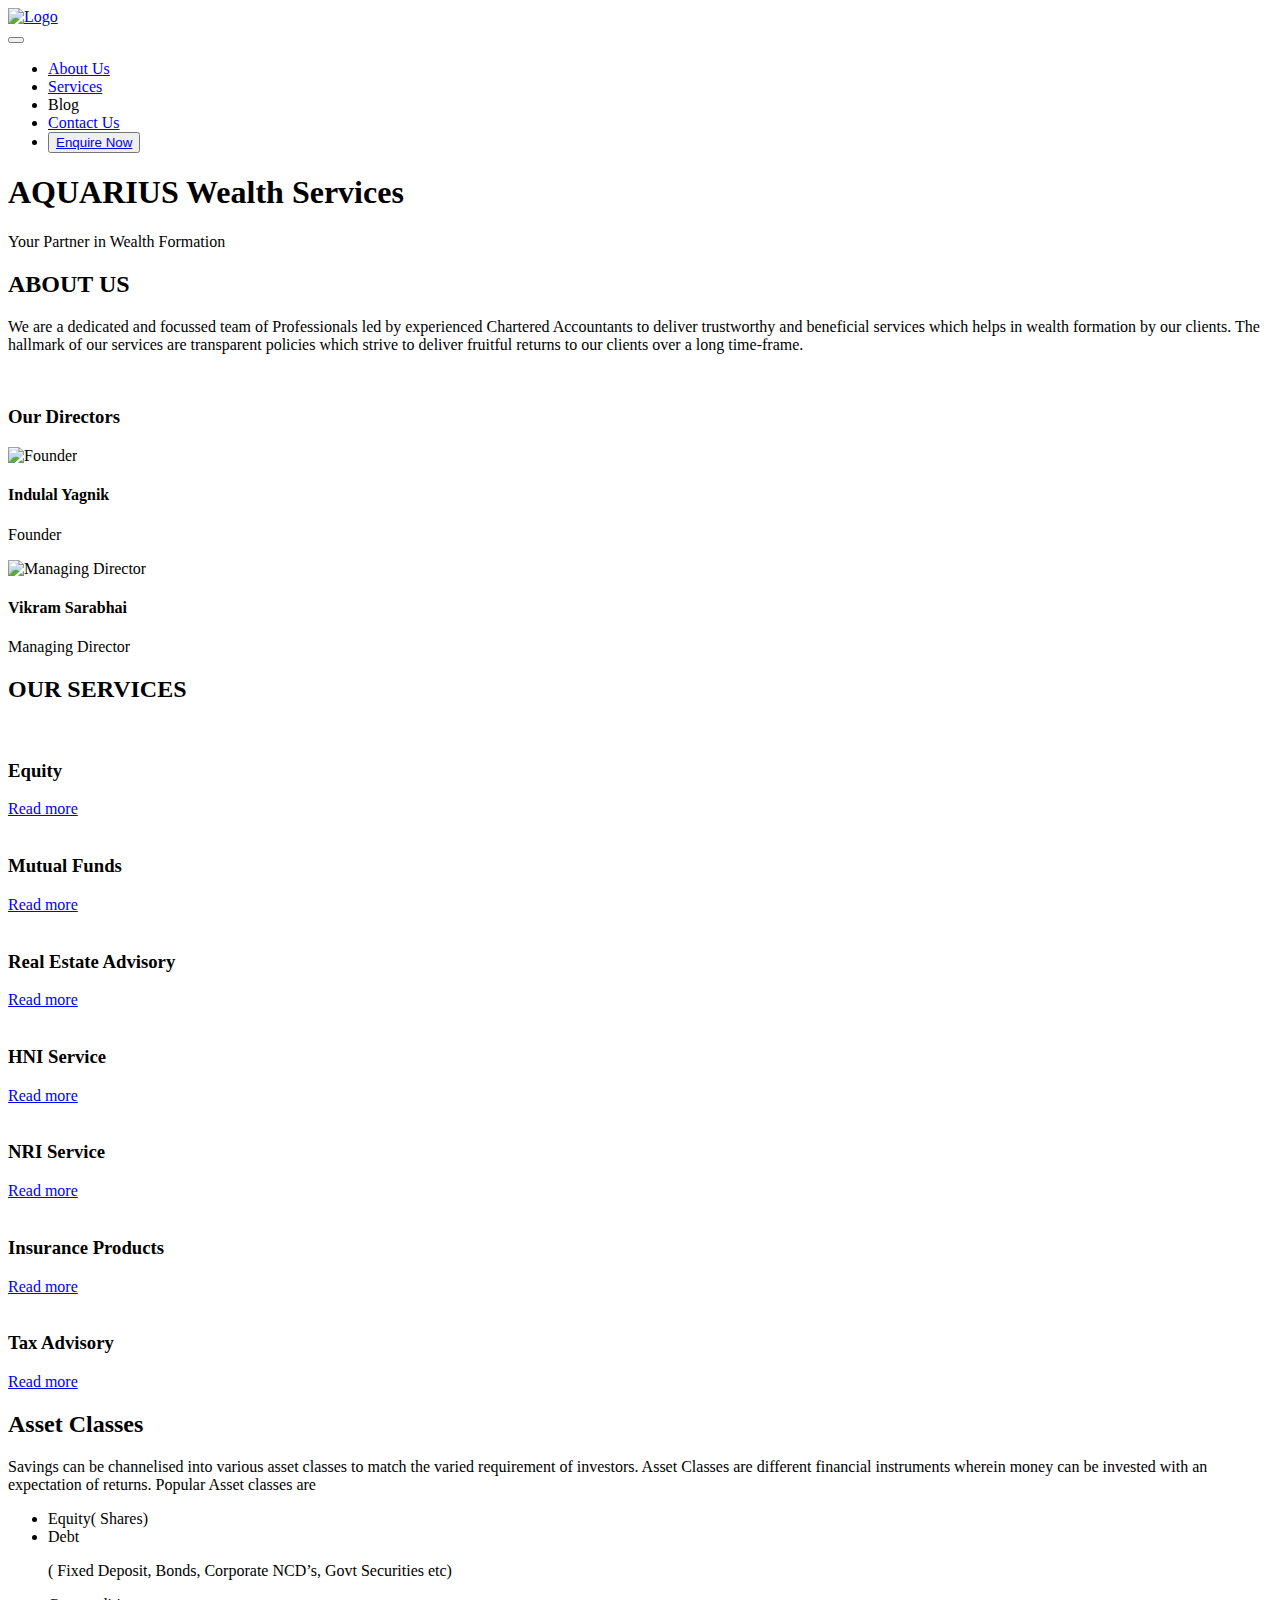
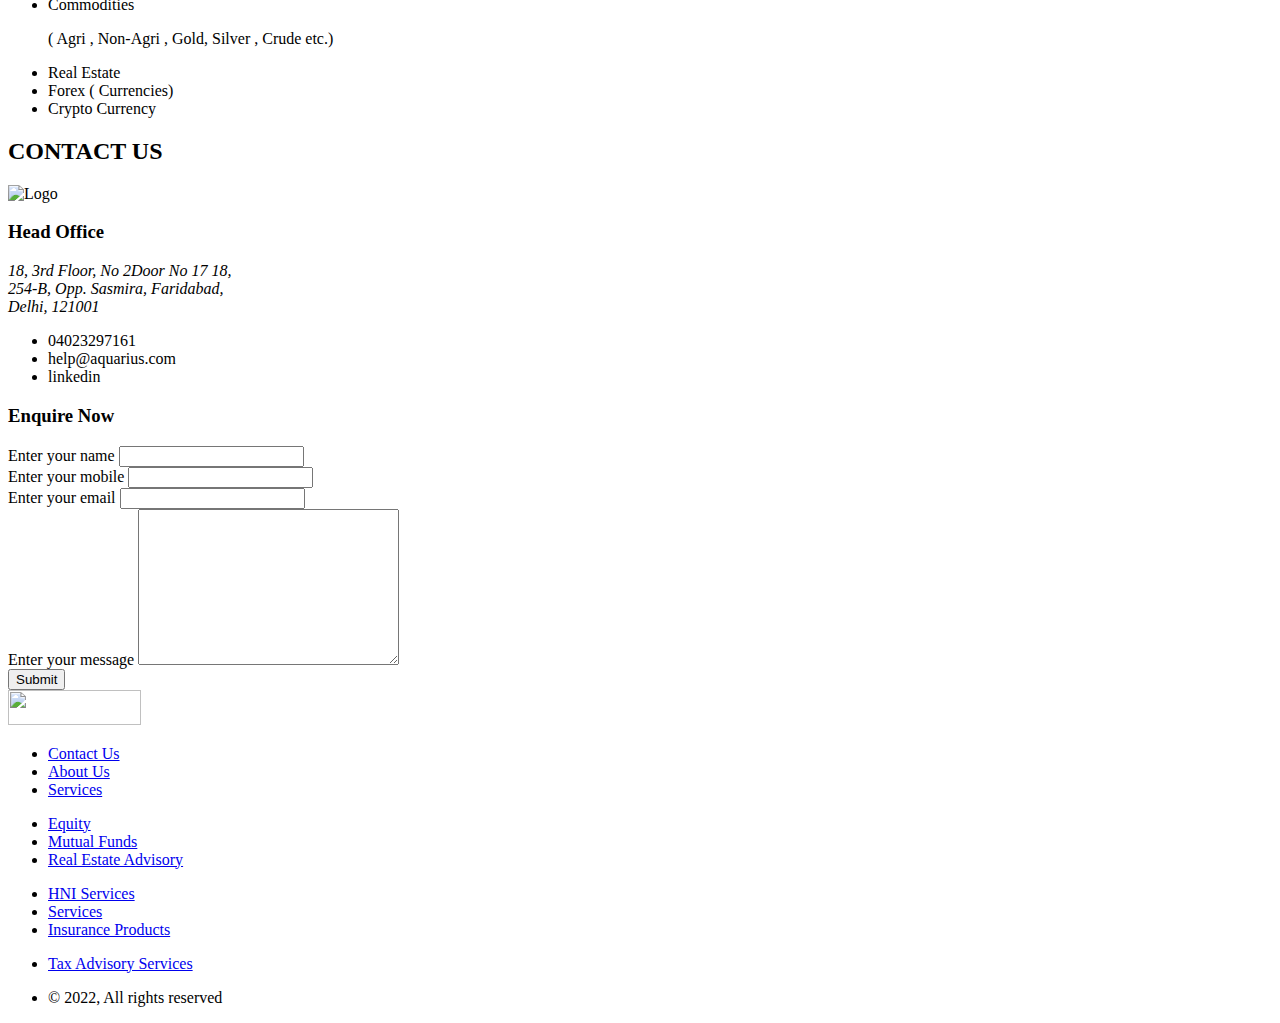
==== index.html @ f906294e "added form to capture customer info" ====
<!DOCTYPE html>
<html lang="en">

<head>
    <meta charset="UTF-8">
    <meta http-equiv="X-UA-Compatible" content="IE=edge">
    <meta name="viewport" content="width=device-width, initial-scale=1.0">
    <link rel="stylesheet" href="css/bootstrap.min.css">
    <link rel="stylesheet" href="css/reset.css">
    <link rel="stylesheet" href="css/styles.css">
    <link rel="stylesheet" href="css/media-query.css">
    <script src="JS/bootstrap.bundle.min.js"></script>
    <title>Aquarius</title>
</head>

<body>
    <div class="headerWrapper">
        <div class="container">
            <div class="row d-flex">
                <div class="col-4">
                    <div class="logoSpace"><a href="index.html"><img src="images/logo.png" alt="Logo"></a></div>
                </div>
                <div class="col-8">
                    <nav class="navbar navbar-expand-lg navbar-light ">
                        <button class="navbar-toggler" type="button" data-bs-toggle="collapse"
                            data-bs-target="#navbarNav" aria-controls="navbarNav" aria-expanded="false"
                            aria-label="Toggle navigation">
                            <span class="navbar-toggler-icon"></span>
                        </button>
                        <div class="collapse navbar-collapse" id="navbarNav">
                            <ul>
                                <li><a href="#aboutUs">About Us</a></li>
                                <li><a href="#services">Services</a></li>
                                <li>Blog</li>
                                <li><a href="#contactUS">Contact Us</a></li>
                                <li><button class="btnEnquiry"><a href="#contactUS">Enquire Now</a></button></li>
                            </ul>
                        </div>
                    </nav>

                </div>
            </div>

        </div>
    </div>
    <div class="bannerWrapper d-flex">
        <div class="col-md-5"></div>
        <div class="col-md-7">
            <h1>AQUARIUS
                <span>Wealth Services</span>
            </h1>
            <span>Your Partner in Wealth Formation</span>
        </div>
    </div>
    <div class="aboutWrapper" id="aboutUs">
        <div class="container">
            <div class="row">
                <div class="col-md-7">
                    <h2>ABOUT US</h2>
                    <P>We are a dedicated and focussed team of
                        Professionals led by experienced Chartered
                        Accountants to deliver trustworthy and beneficial
                        services which helps in wealth formation by our clients.
                        The hallmark of our services are transparent policies which
                        strive to deliver fruitful returns to our clients over a long
                        time-frame.
                    </P>
                </div>
                <div class="col-md-5">
                    <img src="images/img-aboutus.png" alt="">
                </div>
            </div>
            <div class="row">
                <h3>Our Directors</h3>
                <div class="col-md-3 col-6 directorsGroup">
                    <div class="imageSpace">
                        <img src="images/img-founder.png" alt="Founder">
                    </div>
                    <h4>Indulal Yagnik</h4>
                    <p>Founder</p>
                </div>
                <div class="col-md-3 col-6 directorsGroup">
                    <div class="imageSpace">
                        <img src="images/img-md.png" alt="Managing Director">
                    </div>
                    <h4>Vikram Sarabhai</h4>
                    <p>Managing Director</p>
                </div>

            </div>
        </div>
    </div>
    <div class="serviceWrapper" id="services">
        <div class="container">
            <h2>OUR SERVICES</h2>
            <div class="row">
                <div class="col-md-4">
                    <div class="serviceBox row">
                        <div class="col-5">
                            <img src="images/service_img1.png" alt="">
                        </div>
                        <div class="col-7">
                            <h3>Equity</h3>
                            <a href="equity.html" class="linkMore">Read more</a>
                        </div>
                    </div>
                </div>
                <div class="col-md-4">
                    <div class="serviceBox row">
                        <div class="col-5">
                            <img src="images/service_img2.png" alt="">
                        </div>
                        <div class="col-7">
                            <h3>Mutual Funds</h3>
                            <a href="mutual-funds.html" class="linkMore">Read more</a>
                        </div>
                    </div>
                </div>
                <div class="col-md-4">
                    <div class="serviceBox row">
                        <div class="col-4 col">
                            <img src="images/service_img3.png" alt="">
                        </div>
                        <div class="col-8 col">
                            <h3>Real Estate Advisory</h3>
                            <a href="real-estate-advisory.html" class="linkMore">Read more</a>
                        </div>
                    </div>
                </div>
            </div>
            <div class="row">
                <div class="col-md-4">
                    <div class="serviceBox row">
                        <div class="col-5">
                            <img src="images/service_img4.png" alt="">
                        </div>
                        <div class="col-7">
                            <h3>HNI Service</h3>
                            <a href="hni-services.html" class="linkMore">Read more</a>
                        </div>
                    </div>
                </div>
                <div class="col-md-4">
                    <div class="serviceBox row">
                        <div class="col-5">
                            <img src="images/service_img5.png" alt="">
                        </div>
                        <div class="col-7">
                            <h3>NRI Service</h3>
                            <a href="nri-services.html" class="linkMore">Read more</a>
                        </div>
                    </div>
                </div>
                <div class="col-md-4">
                    <div class="serviceBox row">
                        <div class="col-4 col">
                            <img src="images/service_img6.png" alt="">
                        </div>
                        <div class="col-8 col">
                            <h3>Insurance Products</h3>
                            <a href="insurance.html" class="linkMore">Read more</a>
                        </div>
                    </div>
                </div>
            </div>
            <div class="row">
                <div class="col-md-4">
                    <div class="serviceBox row">
                        <div class="col-5">
                            <img src="images/service_img7.png" alt="">
                        </div>
                        <div class="col-7">
                            <h3>Tax Advisory</h3>
                            <a href="tax-advisory.html" class="linkMore">Read more</a>
                        </div>
                    </div>
                </div>
                <div class="col-md-4">

                </div>
                <div class="col-md-4">

                </div>
            </div>
        </div>
    </div>
    <div class="assetWrapper">
        <div class="container">
            <div class="row">
                <div class="col-md-12">
                    <h2>Asset Classes</h2>
                    <p>
                        Savings can be channelised into various asset
                        classes to match the varied requirement of investors.
                        Asset Classes are different financial instruments wherein
                        money can be invested with an expectation of returns. Popular
                        Asset classes are

                    </p>
                    <nav>
                        <ul class="assetGroup d-flex">
                            <li>
                                Equity( Shares)
                            </li>
                            <li>
                                Debt
                                <p>
                                    ( Fixed Deposit, Bonds, Corporate NCD’s, Govt Securities etc)
                                </p>
                            </li>
                            <li>
                                Commodities
                                <p>
                                    ( Agri , Non-Agri , Gold, Silver , Crude etc.)
                                </p>
                            </li>
                            <li>
                                Real Estate
                            </li>
                            <li>
                                Forex ( Currencies)
                            </li>
                            <li>
                                Crypto Currency
                            </li>
                        </ul>
                    </nav>
                </div>
            </div>
        </div>

    </div>
    <div class="contactWrapper" id="contactUS">
        <div class="container">
            <h2>CONTACT US</h2>
            <div class="logoSpace">
                <img src="images/logo.png" alt="Logo" width="205" height="54">
            </div>
            <div class="row">
                <div class="col-md-4">
                    <h3>Head Office</h3>
                    <address>
                        18, 3rd Floor, No 2Door No 17 18, <br />
                        254-B, Opp. Sasmira, Faridabad, <br />
                        Delhi, 121001

                    </address>
                    <nav>
                        <ul class="contactSection">
                            <li class="mobile">04023297161</li>
                            <li class="email">help@aquarius.com</li>
                            <li class="linkedIn">linkedin</li>
                        </ul>
                    </nav>
                </div>
                <div class="col-md-8">
                    <h3>Enquire Now</h3>
                    <form action="mail.php" method="post">
                        <div class="row">
                            <div class="col-md-6">
                                <div>
                                    <label for="user-name">Enter your name</label>
                                    <input type="text" name="user-name" required/>
                                </div>
                                <div>
                                    <label for="mobile">Enter your mobile</label>
                                    <input type="number" name="mobile" required/>
                                </div>
                                <div>
                                   
                                    <label for="email">Enter your email</label>
                                    <input type="email" name="email" required/>
                                </div>

                            </div>
                            <div class="col-md-6">
                                <label for="message">Enter your message</label>
                                <textarea name="" id="" cols="30" rows="10" name="message" required></textarea>
                            </div>
                        </div>
                        <input type="submit" class="btnSubmit"></input>
                    </form>
                </div>
            </div>

        </div>
    </div>
    <footer>
        <div class="container">
            <div class="row">
                <div class="col-md-2">
                    <img src="images/logo2.png" alt="" width="133" height="35">
                </div>
                <div class="col-md-2 col-3">
                    <ul class="subPages">
                        <li><a href="#contactUs">Contact Us</a></li>
                        <li><a href="#aboutUs">About Us</a></li>
                        <li><a href="#services">Services</a></li>
                    </ul>
                </div>
                <div class="col-md-2 col-3">
                    <ul class="subSections">
                        <li><a href="equity.html">Equity</a></li>
                        <li><a href="mutual-funds.html">Mutual Funds</a></li>
                        <li><a href="real-estate-advisory.html">Real Estate Advisory</a></li>
                    </ul>
                </div>
                <div class="col-md-2 col-3">
                    <ul class="subSections">
                        <li><a href="hni-services.html">HNI Services</li>
                        </li>
                        <li><a href="#services"> Services</a></li>
                        <li><a href="insurance.html">Insurance Products</a></li>
                    </ul>
                </div>
                <div class="col-md-2 col-3">
                    <ul class="subSections">
                        <li><a href="tax-advisory.html">Tax Advisory Services</a></li>
                    </ul>
                </div>
                <div class="col-md-2">
                    <ul class="copyRight">
                        <li>© 2022, All rights reserved</li>
                    </ul>
                </div>
            </div>
        </div>
    </footer>
</body>

</html>
---- css/media-query.css ----
/* Mobile Devices */
@media only screen and (min-width: 320px) and (max-width: 900px) { 
.container{
    padding: 0px 20px;
}

.headerWrapper .navbar{
    justify-content: flex-end;
    text-align: right;
    position: absolute;
    top: 14px;
    right: 20px
}
.headerWrapper .navbar-collapse{
    background: white;
    z-index: 1;
    width: 150px;
    top: 9px;
    right: -20px;
    position: relative;
}
.headerWrapper .navbar li{
    float: right;
    width: 200px;
    padding: 15px 0;
    margin-right: 20px;
}
.headerWrapper .navbar li:last-child{
    margin-right: 20px !important;
}
.headerWrapper .logoSpace img{
    width: 160px;
}
footer .row > div:nth-child(1), footer .row > div:nth-child(6){
    text-align: center;
}
footer .row > div:nth-child(2), footer .row > div:nth-child(3), footer .row > div:nth-child(4), footer .row > div:nth-child(5){
    padding: 0px;
    margin: 15px 0;
}
.bannerWrapper > div:nth-child(2) h1{
    font-size: 43px;
    margin-top: 30px;
}
.bannerWrapper > div:nth-child(2) h1 span{
    font-size: 22px;
    margin-top: 7px;
}
.bannerWrapper > div:nth-child(2) span{
    font-size: 12px;
    margin-top: 0px;
    text-indent: 0px;
}
.bannerWrapper{
    height: 215px;
}
.aboutWrapper h2, .serviceWrapper h2, .contactWrapper h2, .assetWrapper h2{
    font-size: 24px;
}
.aboutWrapper p, .nriWrapper p, .hniWrapper p, .reaWrapper p, .insuranceWrapper p, .debitWrapper p, .equityWrapper p, .assetWrapper p{
    font-size: 14px !important;
}
.aboutWrapper img{
    width: 100%;
}
.aboutWrapper .directorsGroup{
    margin-bottom: 20px;
}
.aboutWrapper h3{
    font-size: 20px;
}
.aboutWrapper .directorsGroup{
    width: 50%;
}
.aboutWrapper .directorsGroup h4{
    font-size: 16px;
}
.serviceWrapper .serviceBox{
    height: auto;
    text-align: center;
    width: 100%;
    margin: 0px auto 20px;
}
.serviceWrapper .serviceBox h3{
    font-size: 16px;
}
.serviceWrapper .serviceBox .linkMore{
    font-size: 12px;
    padding: 8px 10px;
}
.assetWrapper nav .assetGroup li{
    font-size: 16px;
    flex-basis: 100%;
    padding-left: 20px;
}
.assetWrapper{
    height: auto;
}
.contactWrapper .row div:nth-child(2){
    margin-top: 20px;
}
.bannerWrapperMF, .bannerWrapperRea, .bannerWrapperHNI, .bannerWrapperNRI, .bannerWrapperInsurance, .bannerWrapperEquity, .bannerWrapperDebit, .bannerWrapperTax{
    height: 200px;
    background-size: cover;
}
.subHeader{
    font-size: 26px;
    height: 70px;
}

}
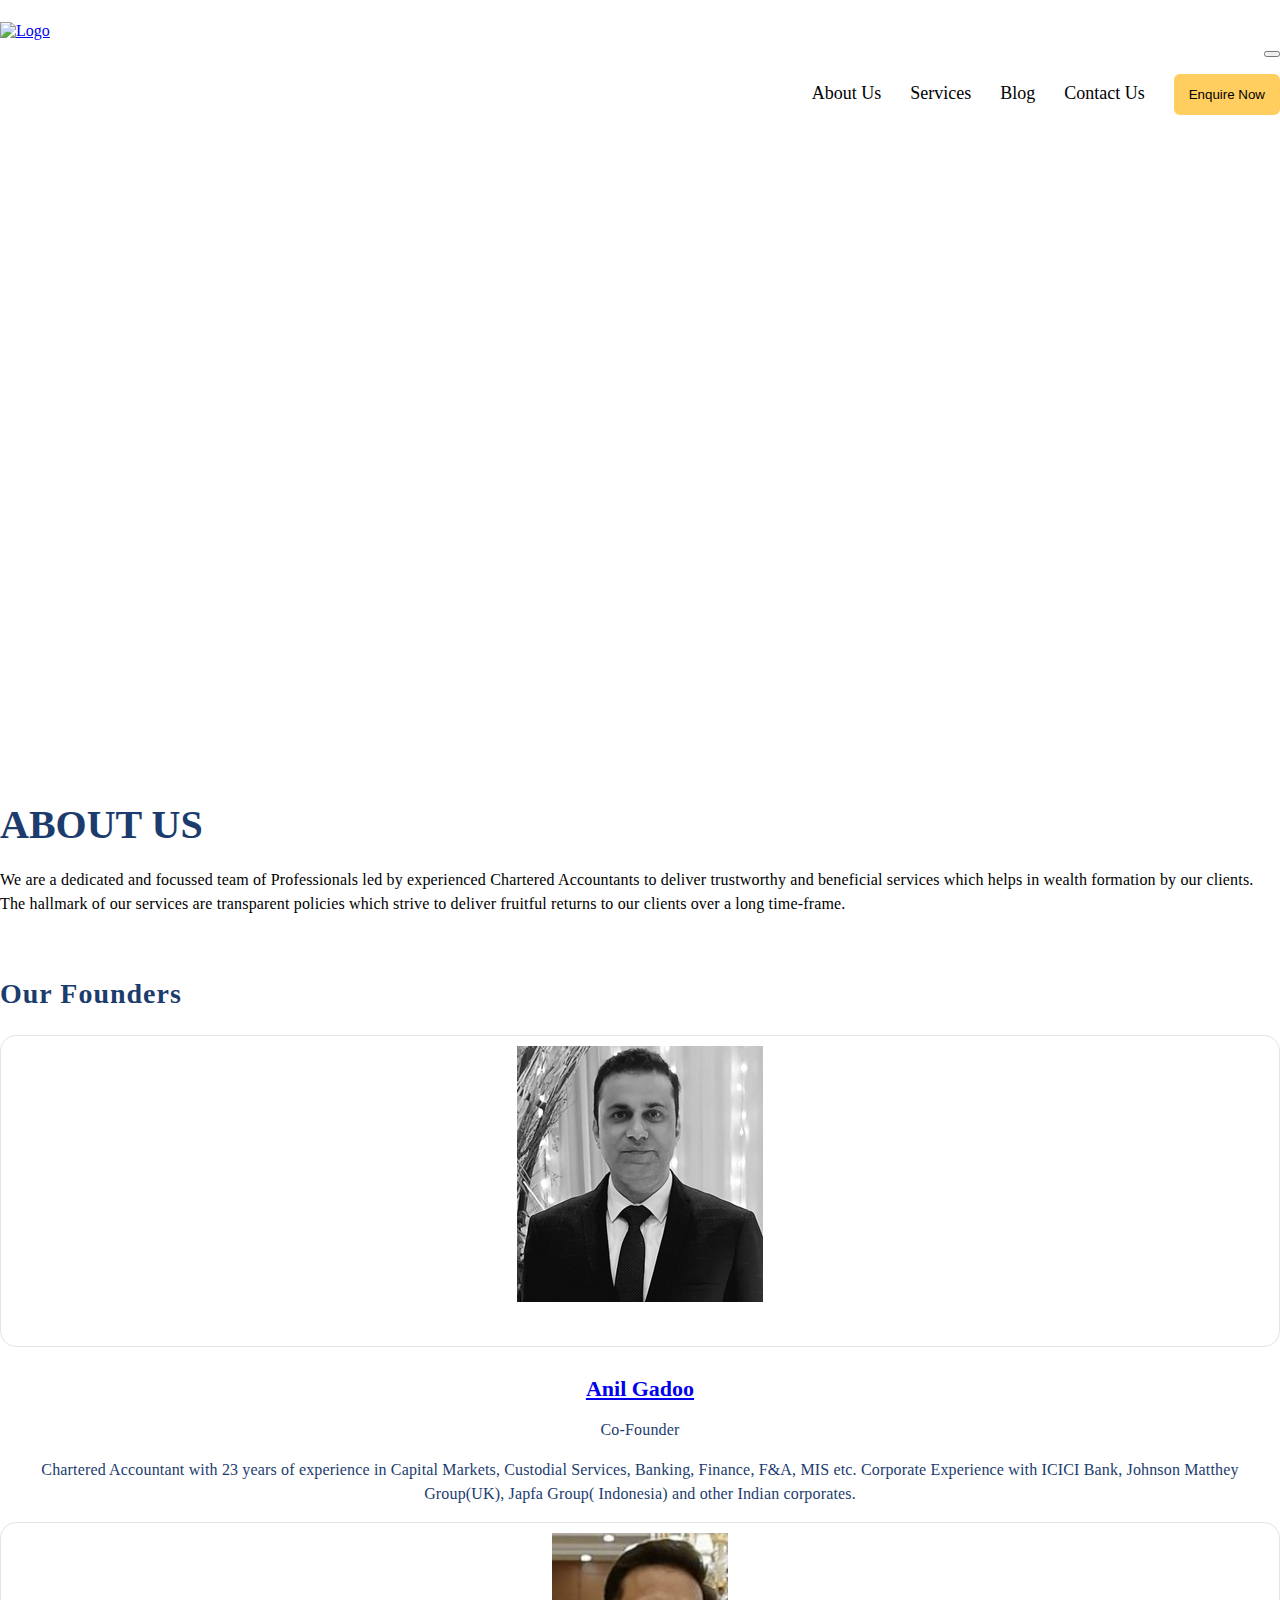
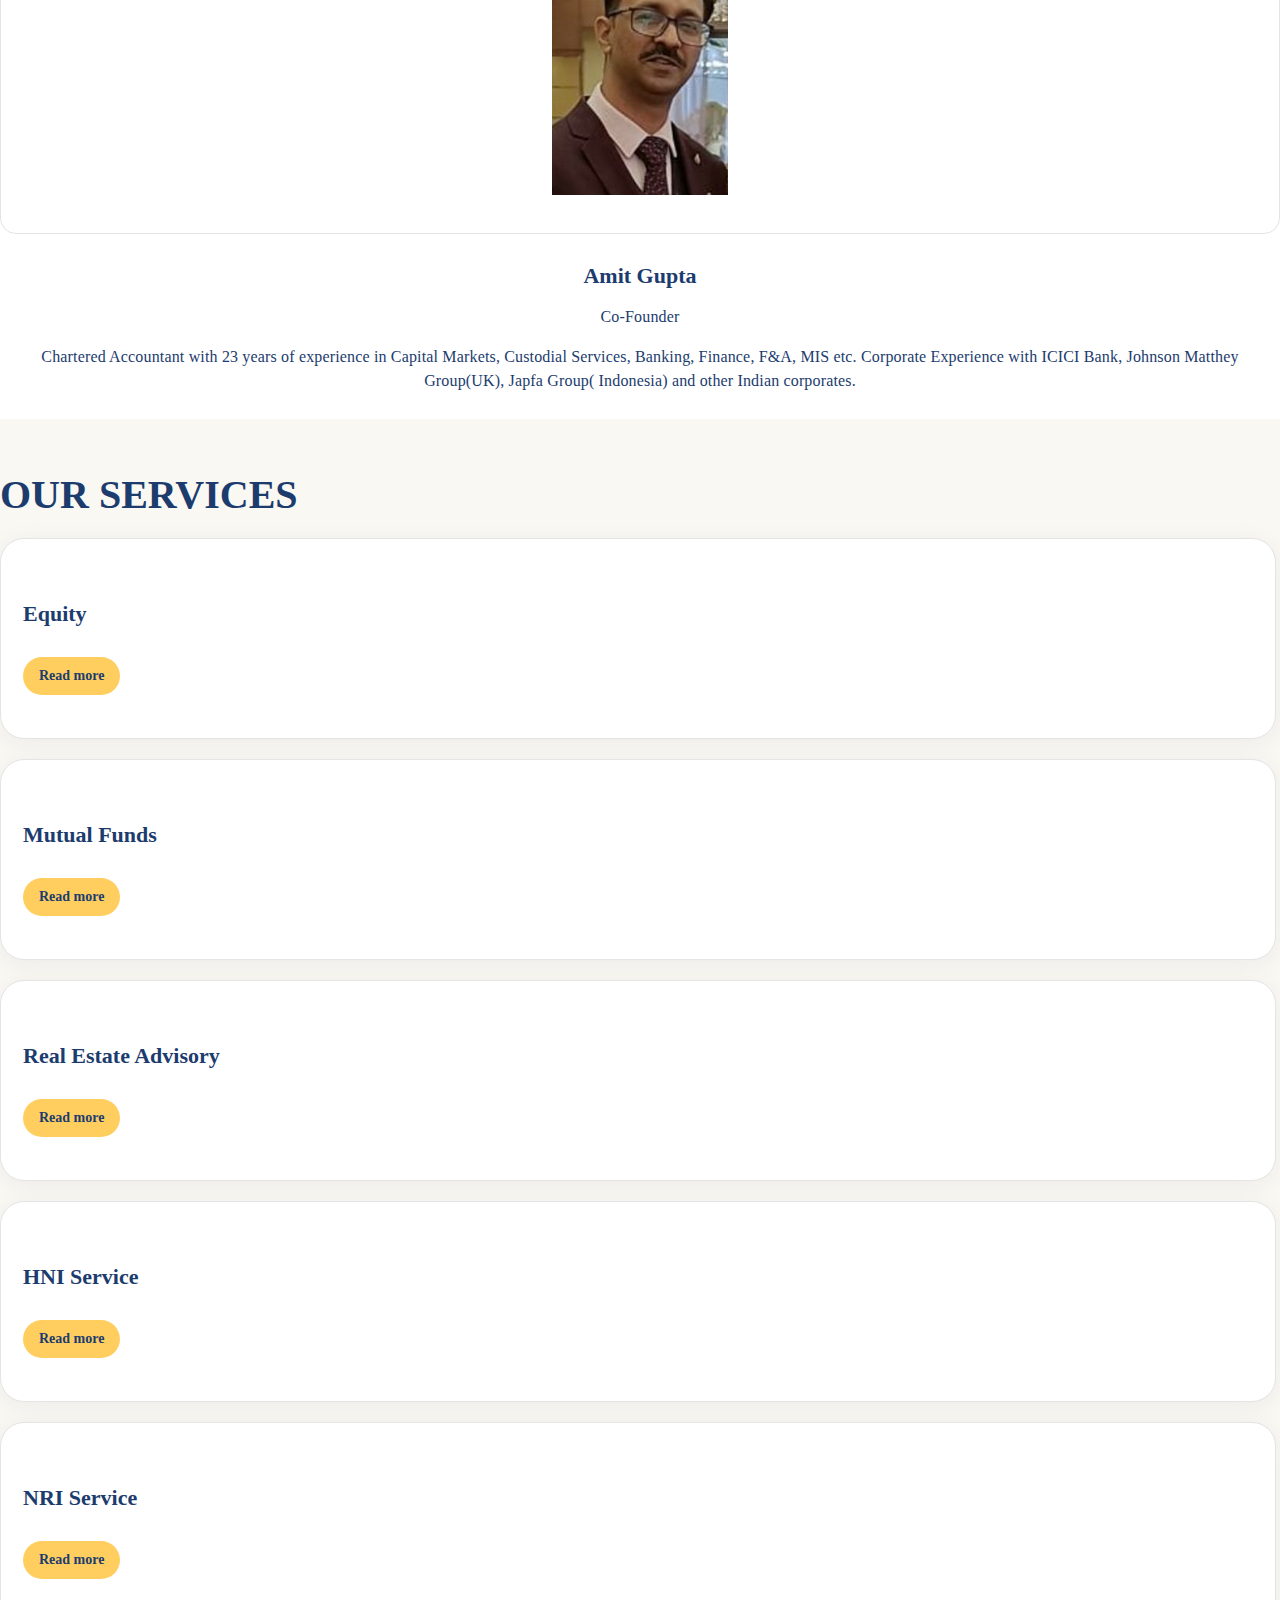
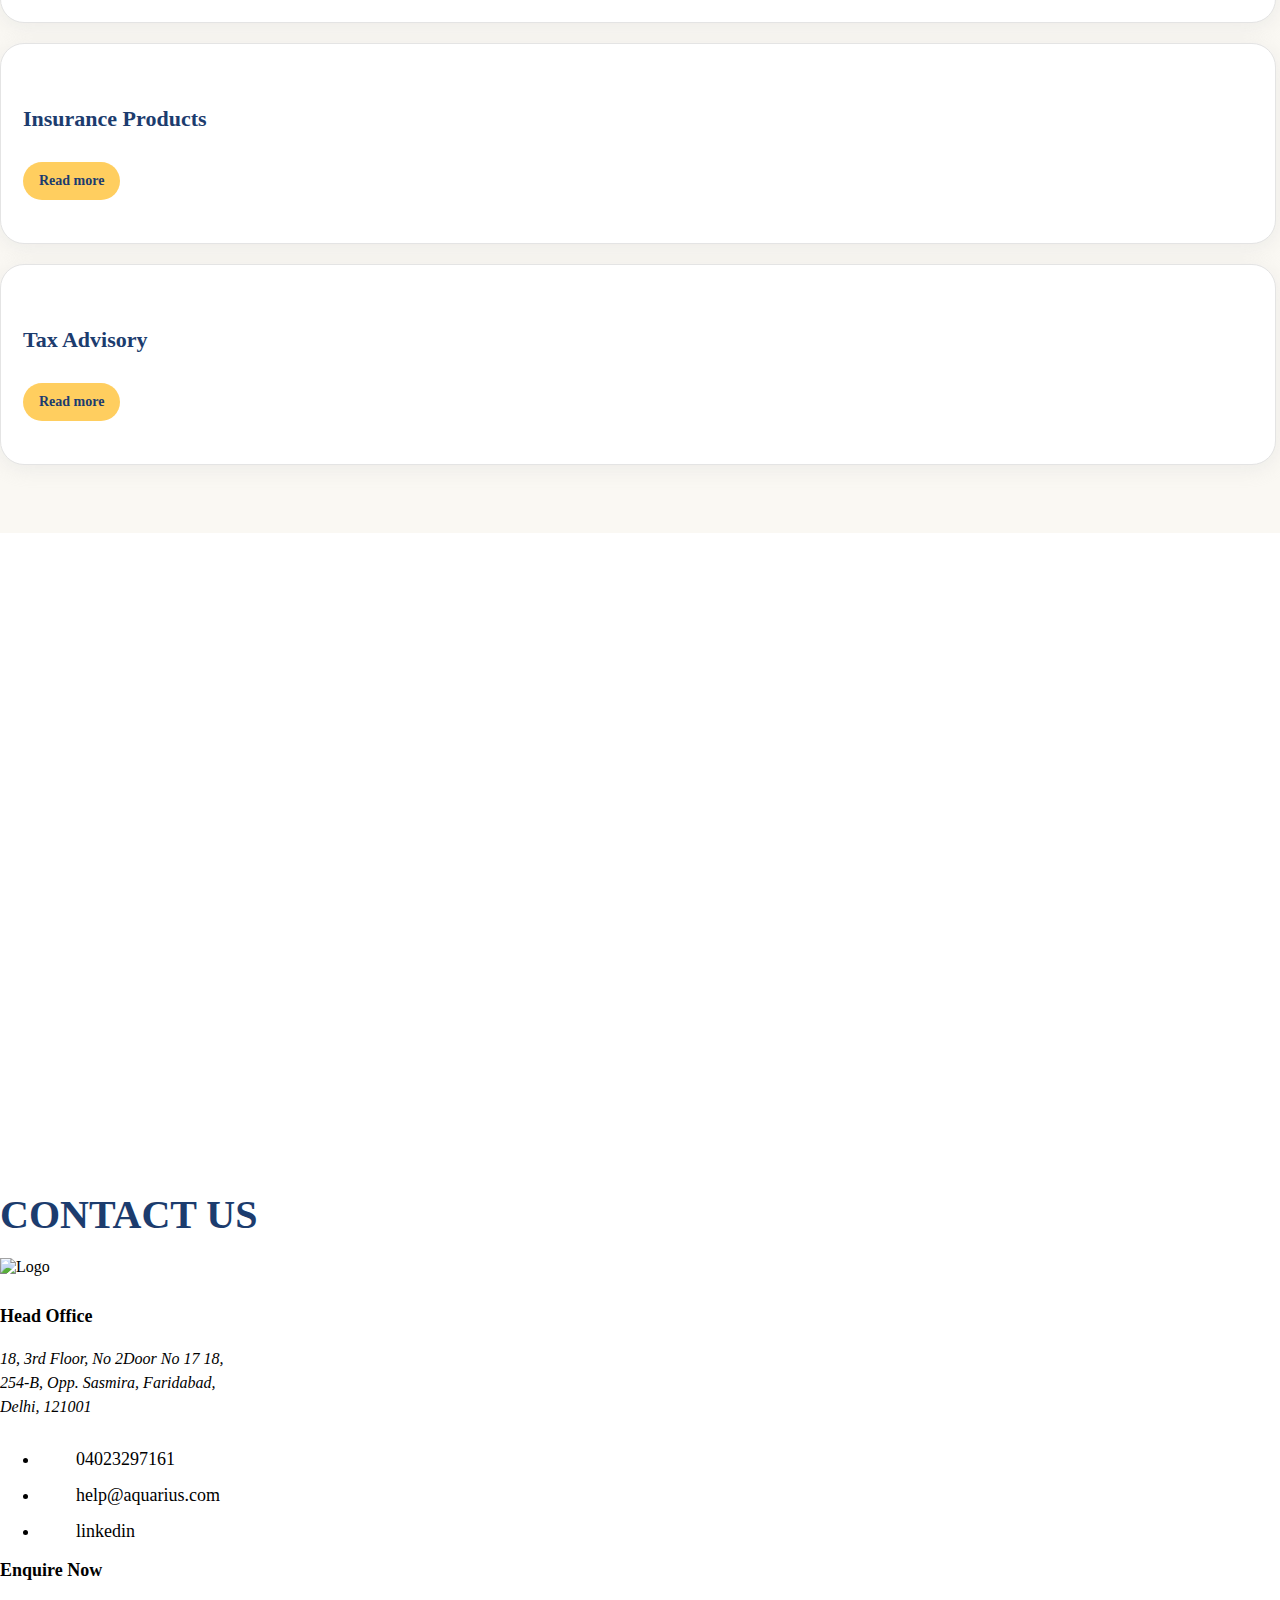
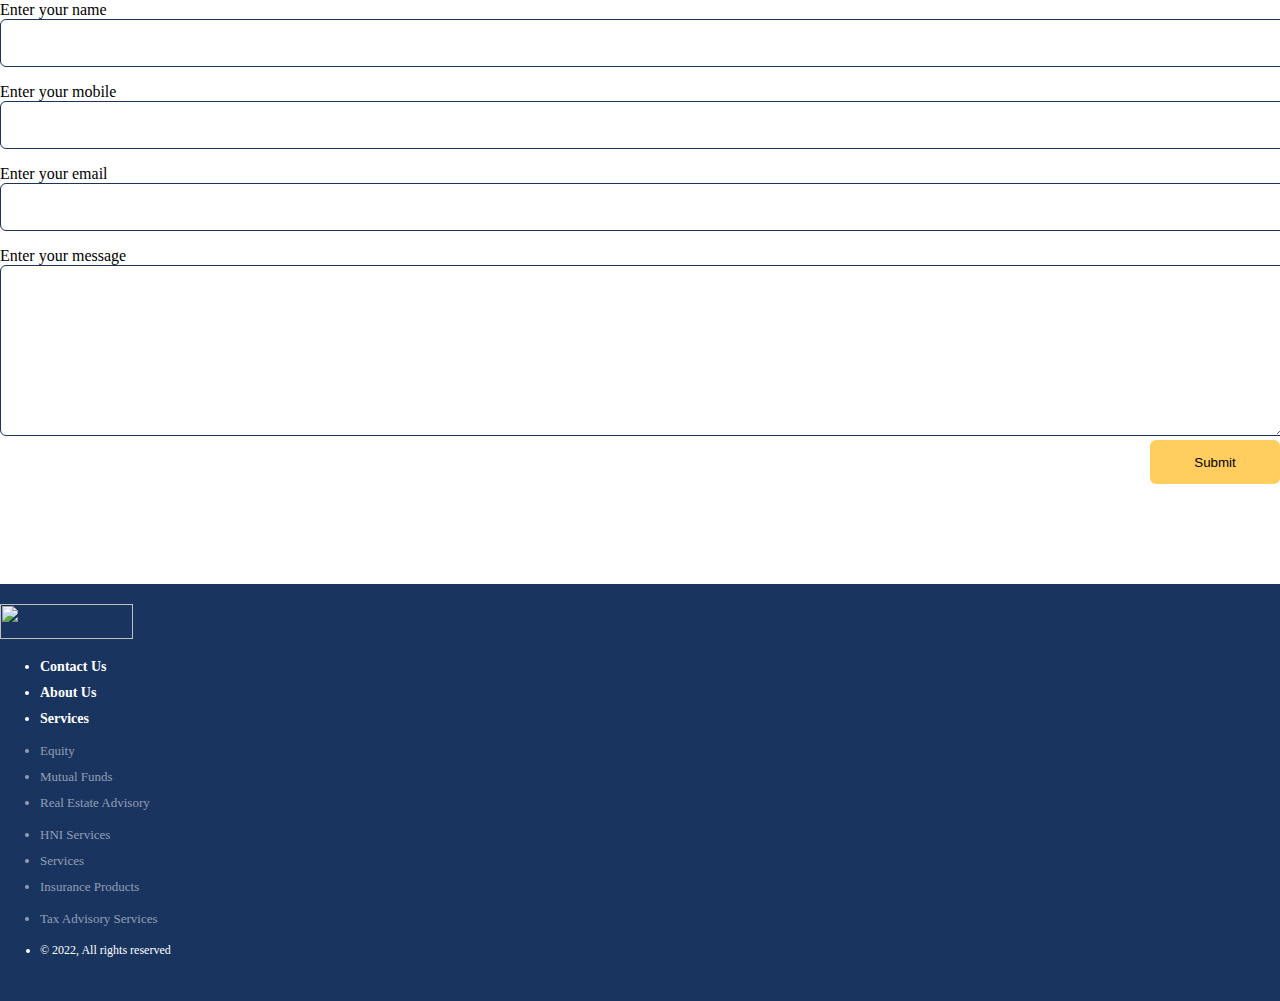
==== commit c61d534d: "added founder details" ====
--- a/index.html
+++ b/index.html
@@ -71,20 +71,22 @@
                 </div>
             </div>
             <div class="row">
-                <h3>Our Directors</h3>
+                <h3>Our Founders</h3>
                 <div class="col-md-3 col-6 directorsGroup">
                     <div class="imageSpace">
-                        <img src="images/img-founder.png" alt="Founder">
-                    </div>
-                    <h4>Indulal Yagnik</h4>
-                    <p>Founder</p>
+                        <img src="images/anil-gadoo.png" alt="Co-Founder">
+                    </div>
+                    <h4><a href="https://www.linkedin.com/in/anil-gadoo">Anil Gadoo</a></h4>
+                    <p>Co-Founder</p>
+                    <p class="profile-detail">Chartered Accountant with 23 years of experience in Capital Markets, Custodial Services, Banking, Finance, F&A, MIS etc. Corporate Experience with ICICI Bank, Johnson Matthey Group(UK), Japfa Group( Indonesia) and other Indian corporates.</p>
                 </div>
                 <div class="col-md-3 col-6 directorsGroup">
                     <div class="imageSpace">
-                        <img src="images/img-md.png" alt="Managing Director">
-                    </div>
-                    <h4>Vikram Sarabhai</h4>
-                    <p>Managing Director</p>
+                        <img src="images/amit-gupta.png" alt="Co-Founder">
+                    </div>
+                    <h4>Amit Gupta</h4>
+                    <p>Co-Founder</p>
+                    <p class="profile-detail">Chartered Accountant with 23 years of experience in Capital Markets, Custodial Services, Banking, Finance, F&A, MIS etc. Corporate Experience with ICICI Bank, Johnson Matthey Group(UK), Japfa Group( Indonesia) and other Indian corporates.</p>
                 </div>
 
             </div>
@@ -255,7 +257,7 @@
                 </div>
                 <div class="col-md-8">
                     <h3>Enquire Now</h3>
-                    <form action="mail.php" method="post">
+                    <form action="https://getform.io/f/4e983538-5e81-46e4-9490-9d95e7231086" method="POST">
                         <div class="row">
                             <div class="col-md-6">
                                 <div>
--- a/css/styles.css
+++ b/css/styles.css
@@ -0,0 +1,410 @@
+/*Font styels start */
+@font-face{
+    font-family: 'Bahnschrift';
+    src: url('../fonts/BAHNSCHRIFT.TTF') format('truetype');     
+    font-style: normal;
+}
+/*Font styels ends */
+body{
+    color: #000000;
+    font-family: 'Bahnschrift';
+    margin: 0px;
+    padding: 0px;
+}
+.container{
+    max-width: 1300px;
+    margin: 0 auto;
+}
+/* Styles for Header starts */
+.headerWrapper{
+    padding: 22px 0;
+}
+.headerWrapper .row{
+    align-items: center;
+}
+.headerWrapper nav{
+    text-align: right;
+    float: right;
+}
+.headerWrapper nav li{
+    font-size: 18px;
+    display: inline;
+    margin-right: 25px;
+}
+.headerWrapper nav li a{
+    color: #000000;
+    text-decoration: none;
+}
+.headerWrapper nav li:last-child{
+    margin-right: 0px;
+}
+.headerWrapper nav li .btnEnquiry, .contactWrapper .btnSubmit{
+    background-color: #FFCE5F;
+    padding: 13px 15px;
+    border-radius: 6px;
+    text-align: center;
+    border: none;
+}
+/* Styles for Header ends */
+/* Styles for Banner starts */
+.bannerWrapper{
+    background: url('../images/banner-img.jpg') no-repeat center center;
+    background-size: cover;
+    height: 620px;
+    align-items: center;
+}
+.bannerWrapper > div:nth-child(2){
+    text-align: center;
+    color: #ffffff;
+}
+.bannerWrapper > div:nth-child(2) h1{
+    font-size: 95px;
+    font-weight: 700;
+    letter-spacing: 2px;
+}
+.bannerWrapper > div:nth-child(2) span{
+    font-size: 24px;
+    margin-top: 25px;
+    display: inline-block;
+    text-indent: 6rem;
+}
+.bannerWrapper > div:nth-child(2) h1 span{
+    display: block;
+    font-size: 44px;
+    font-weight: 700;
+    letter-spacing: 10px;
+    text-indent: 0px;
+}
+/* Styles for Banner ends */
+
+/* Styles for About Us section starts*/
+
+.aboutWrapper{
+    background-color: #ffffff;
+    padding: 10px 0;
+}
+.aboutWrapper h2, .serviceWrapper h2, .contactWrapper h2{
+    font-size: 40px;
+    font-weight: 700;
+    color: #1C3C6E;
+    margin: 20px 0;
+}
+.aboutWrapper .row:first-child > div{
+    margin: 1rem 0;
+}
+.aboutWrapper h2{
+    margin: 45px 0 20px 0;
+}
+.aboutWrapper p{
+    font-size: 18px;
+    /* font-weight: 600; */
+    color: #000000;
+    line-height: 150%;
+    letter-spacing: 0.01em;
+    /* margin-bottom: 5rem; */
+}
+.aboutWrapper h3{
+    color: #1C3C6E;
+    font-weight: 700;
+    font-size: 28px;
+    letter-spacing: 1px;
+    margin-bottom: 25px;
+}
+.aboutWrapper .directorsGroup{
+    color: #1C3C6E;
+    text-align: center;
+}
+.aboutWrapper .directorsGroup:first-child{
+    margin-right: 25px;
+}
+.aboutWrapper .directorsGroup .imageSpace{
+    padding: 10px;
+    border: 1px solid #E4E4E4;
+    border-radius: 16px;
+    margin-bottom: 25px;
+    height: 290px;
+} 
+.aboutWrapper .directorsGroup.profile-detail {
+    text-align: left;
+}
+.aboutWrapper  .directorsGroup:first-child{
+    /* margin-right: 50px; */
+}
+.aboutWrapper .directorsGroup h4{
+   font-weight: 700;
+    font-size: 22px;
+    margin-bottom: 10px;
+}
+.aboutWrapper .directorsGroup p{
+    font-size: 18px;
+    color: #1C3C6E;
+    font-weight: 100;
+}
+/* Styles for About Us section ends*/
+
+/* Styles for Services section starts*/
+.serviceWrapper{
+    background-color: #FAF8F3;
+    padding: 2rem 0 3rem;
+}
+.serviceWrapper .serviceBox{
+    background-color: #ffffff;
+    padding: 22px;
+    border: 1px solid #E4E4E4;
+    box-shadow: 0px 4px 20px rgba(206, 206, 206, 0.31);
+    border-radius: 24px;
+    height: 155px;
+    margin-right: 4px;
+    margin-bottom: 20px;
+    padding-right: 0px;
+
+}
+.serviceWrapper .serviceBox .col-5{
+    padding: 0px;
+}
+.serviceWrapper h4{
+    color: #1C3C6E;
+    font-weight: 700;
+    font-size: 22px;
+    margin-bottom: 30px;
+}
+.serviceWrapper .serviceBox h3{
+    font-size: 22px;
+    color: #1C3C6E;
+    font-weight: 700;
+    margin-bottom: 30px;
+}
+.serviceWrapper .serviceBox .linkMore{
+    font-size: 14px;
+    font-weight: 700;
+    padding: 11px 16px;
+    color: #1C3C6E;
+    background: #FFCE5F;
+    border-radius: 34px;
+    text-decoration: none;
+    display: inline-block;
+}
+.serviceWrapper .row:nth-child(2) .col-4:last-child  .col, .serviceWrapper .row:first-child .col-4:last-child  .col{
+    padding: 0;
+}
+/* Styles for Services section ends*/
+
+/* Styles for Asset section starts*/
+.assetWrapper{
+    background-image: url('../images/asset-mask.png'), url('../images/asset-banner.png');
+    background-position: center center;
+    height: 500px;
+    text-align: center;
+    color: #ffffff;
+    padding: 50px 0px 58px;
+}
+.assetWrapper h2{
+    font-size: 50px;
+    font-weight: 700;
+   
+    margin-bottom: 30px;
+}
+.assetWrapper p{
+    font-size: 20px;
+    line-height: 150%;
+    letter-spacing: 0.01em;
+    text-align: left;
+}
+.assetWrapper nav .assetGroup li{
+    background: url('../images/img_list-style.png') no-repeat left top;
+    font-size: 24px;
+    letter-spacing: 0.01em;
+    flex-basis: 50%;
+    text-align: left;
+    padding-left: 40px;
+    margin-bottom: 25px;
+}
+.assetWrapper .assetGroup{
+    flex-wrap: wrap;
+    margin-top: 4rem;
+}
+.assetWrapper nav .assetGroup li p{
+    font-size: 16px;
+}
+.assetWrapper .row > div{
+    padding: 0px;
+}
+/* Styles for Asset section ends*/
+
+/* Styles for Contact Us starts*/
+.contactWrapper{
+    padding: 30px 0px 144px;
+}
+.contactWrapper h3{
+    font-size: 18px;
+    color: #000000;
+    font-weight: 700;
+    margin-bottom: 20px;
+}
+.contactWrapper address{
+    font-size: 16px;
+    line-height: 24px;
+    margin-bottom: 30px;
+}
+.contactSection li{
+    font-size: 18px;
+    color: #000000;
+    padding-left: 36px;
+    margin-bottom: 15px;
+}
+.contactSection .mobile{
+    background: url('../images/icon-call.png') no-repeat left center;
+}.contactSection .email{
+    background: url('../images/icon-message.png') no-repeat left center;
+}
+.contactSection .linkedIn{
+    background: url('../images/icon-ln.png') no-repeat left center;
+}
+.contactWrapper input, .contactWrapper textarea{
+    width: 100%;
+    border: 0.5px solid #19345F;
+    border-radius: 6px;
+}
+.contactWrapper input{
+    height: 44px;
+    margin-bottom: 16px;
+}
+.contactWrapper textarea{
+    height: 165px;
+}
+.contactWrapper .logoSpace{
+    margin-bottom: 30px;
+}
+.contactWrapper .btnSubmit{
+    width: 130px;
+    float: right;
+
+}
+/* Styles for Contact Us ends*/
+
+/* Styles for Footer starts*/ 
+footer{
+    background-color: #19345F;
+    padding: 20px 0px 27px;
+}
+footer li{
+    margin-bottom: 10px;
+}
+footer .subPages li{
+    font-size: 14px;
+    font-weight: 700;
+    color: #ffffff;
+    
+}
+footer li a, footer li a:hover{
+    color: #ffffff;
+    text-decoration: none;
+}
+footer .subSections li a, footer .subSections li{
+    font-size: 13px;
+    color: rgba(255, 255, 255, 0.53);
+}
+footer .copyRight li{
+    font-size: 12px;
+    color: #ffffff;
+}
+
+/* Styles for footer ends*/
+
+
+/* Styles for Mutual Funds page starts*/
+
+.subHeader{
+background: url('../images/bg_subheader.png') no-repeat left center;
+background-size: cover;
+font-size: 40px;
+font-weight: 700;
+color: #ffffff;
+height: 150px;
+align-items: center;
+}
+.aboutWrapper p, .nriWrapper p, .hniWrapper p, .reaWrapper p, .insuranceWrapper p, .debitWrapper p, .equityWrapper p{
+    font-size: 16px !important;
+    letter-spacing: 0.01em;
+}
+.bannerWrapperMF, .bannerWrapperRea, .bannerWrapperHNI, .bannerWrapperNRI, .bannerWrapperInsurance, .bannerWrapperEquity, .bannerWrapperDebit, .bannerWrapperTax{
+    background-size: cover !important;
+}
+.bannerWrapperMF{
+    background: url('../images/banner_mf.png') no-repeat left center;    
+    height: 420px;
+}
+.bannerWrapperRea{
+    background: url('../images/banner_Rea.png') no-repeat left center;    
+    height: 420px;
+}
+.bannerWrapperHNI{
+    background: url('../images/banner_HNI.png') no-repeat left center;    
+    height: 420px;
+}
+.bannerWrapperNRI{
+    background: url('../images/banner_NRI.png') no-repeat left center;    
+    height: 420px;
+}
+.bannerWrapperInsurance{
+    background: url('../images/banner_insurance.png') no-repeat left center;    
+    height: 420px;
+}
+.bannerWrapperTax{
+    background: url('../images/banner_Tax.png') no-repeat;
+    height: 420px;
+}
+.contentWrapper{
+    padding: 3rem 0 6rem;
+}
+.contentWrapper p{
+    color: #000000;
+    font-size: 16px;
+    line-height: 24px;
+    letter-spacing: 1%;
+    margin-bottom: 2rem;
+}
+.contentWrapper ul li{
+    background: url('../images/img_list-style.png') no-repeat left top;
+    padding-left: 24px;
+    font-size: 18px;
+    color: #000000;
+    margin-bottom: 2rem;
+}
+/* Styles for Mutual Funds page ends*/
+
+/* Styles for Equity Page starts */
+.bannerWrapperEquity{
+    background: url('../images/banner_equity.png') no-repeat left center;    
+    height: 420px;
+}
+.equityWrapper h2{
+    font-size: 30px;
+    font-weight: 700;
+    color: #1C3C6E;
+    margin-bottom: 28px;
+    margin-top: 20px;
+}
+.equityWrapper p{
+    margin: 0.7rem 0 1.5rem 0;
+}
+.equityWrapper .equityTypes > div:nth-child(2){
+    text-align: right;
+}
+.equityWrapper li p{
+    margin: 0.9rem 0 2rem 0;
+}
+.equityWrapper .equityTypes:nth-child(2) h2, .equityWrapper .equityTypes:nth-child(3) h2{
+    margin: 1rem 0 2rem 0;
+}
+/* Styles for Equity Page ends */
+
+/* Styles for Debit Page ends */
+.bannerWrapperDebit{
+    background: url('../images/banner_debit.png') no-repeat left center;    
+    height: 420px;
+}
+.debitTypes{
+    margin-bottom: 40px;
+}
+/* Styles for Debit Page ends */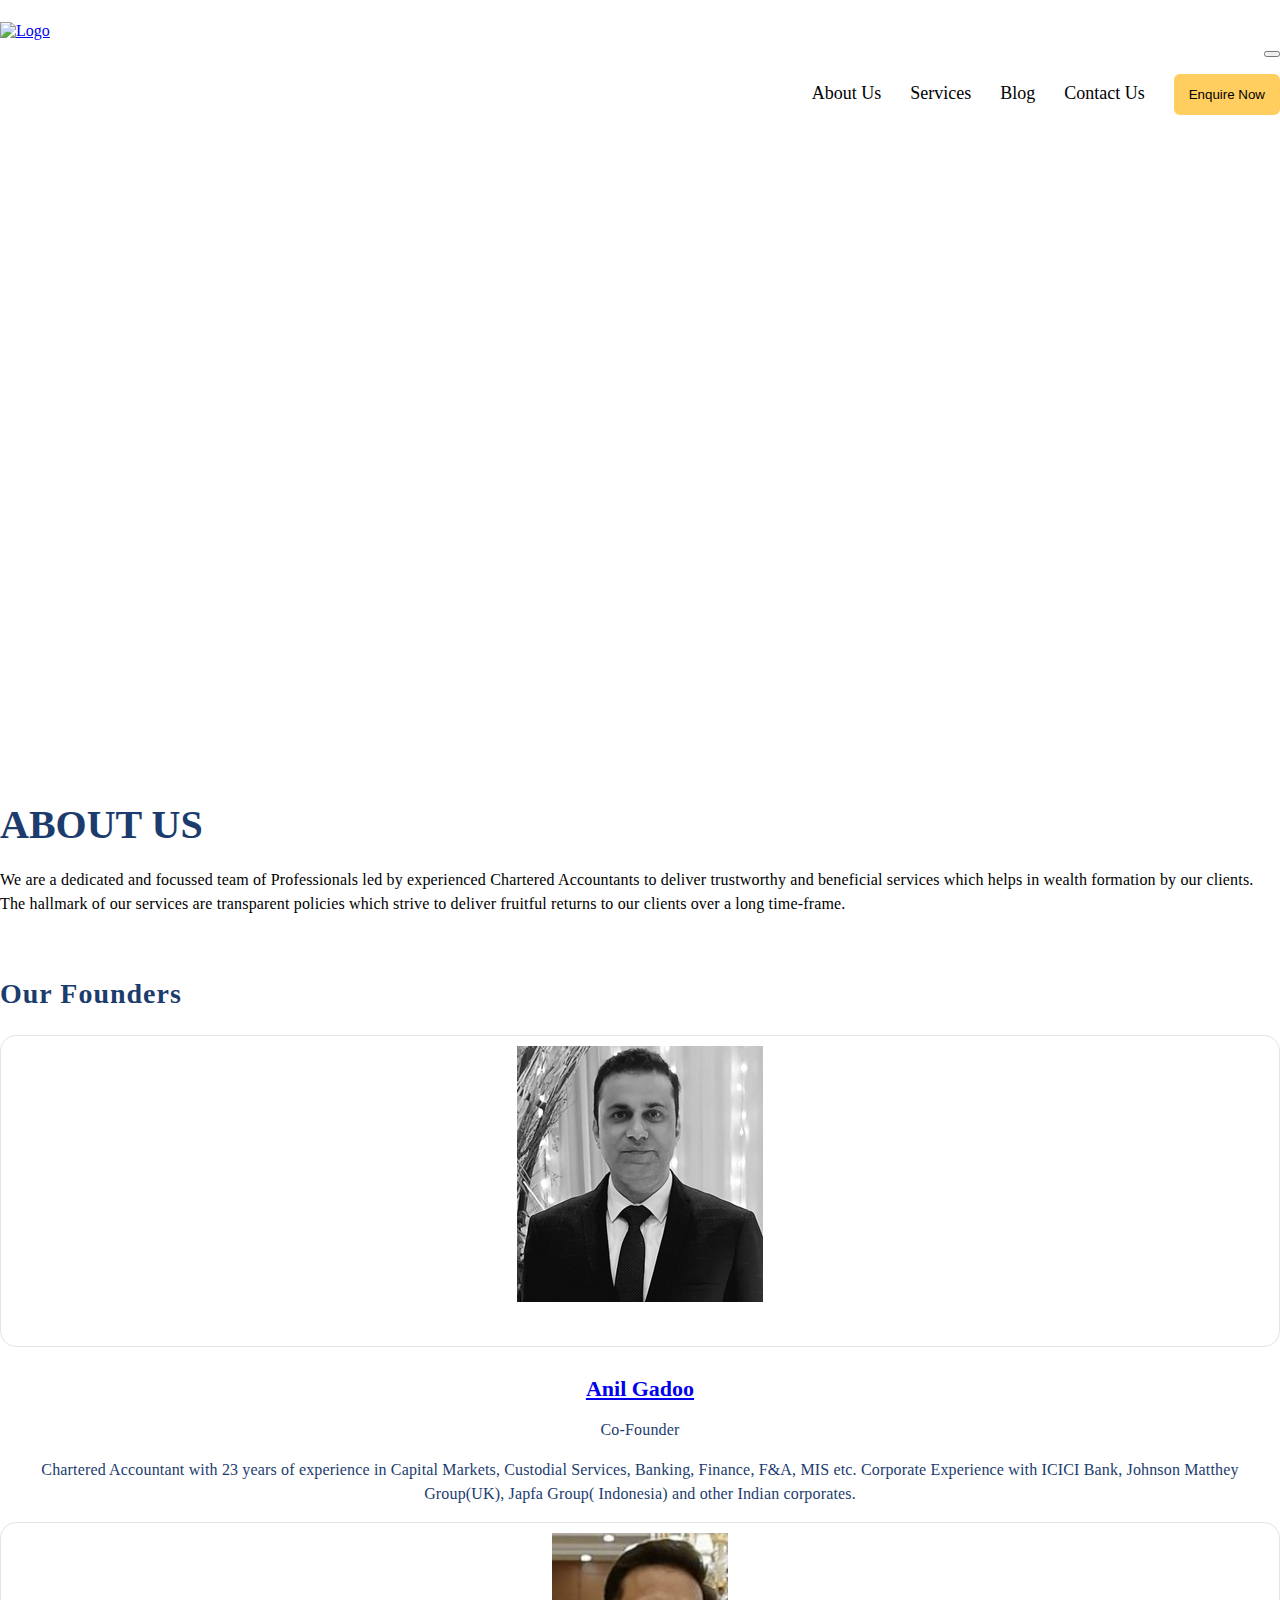
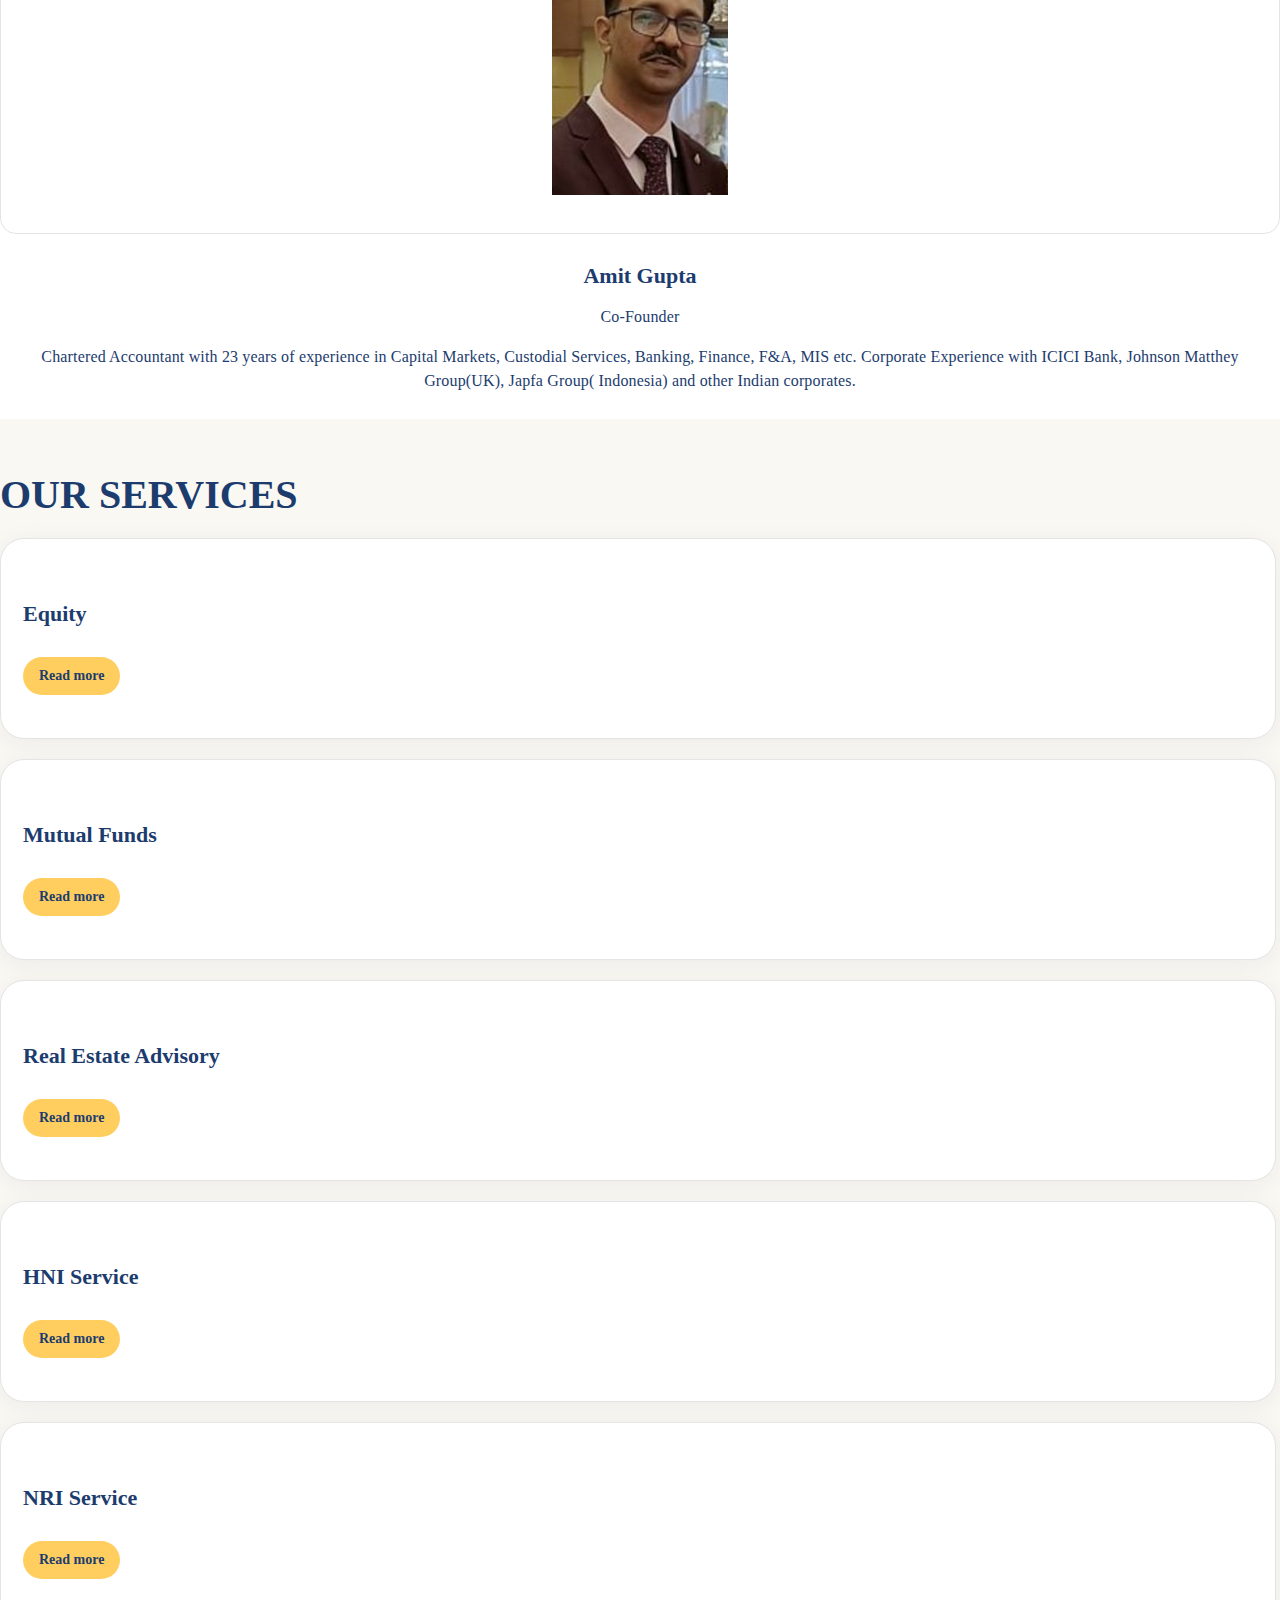
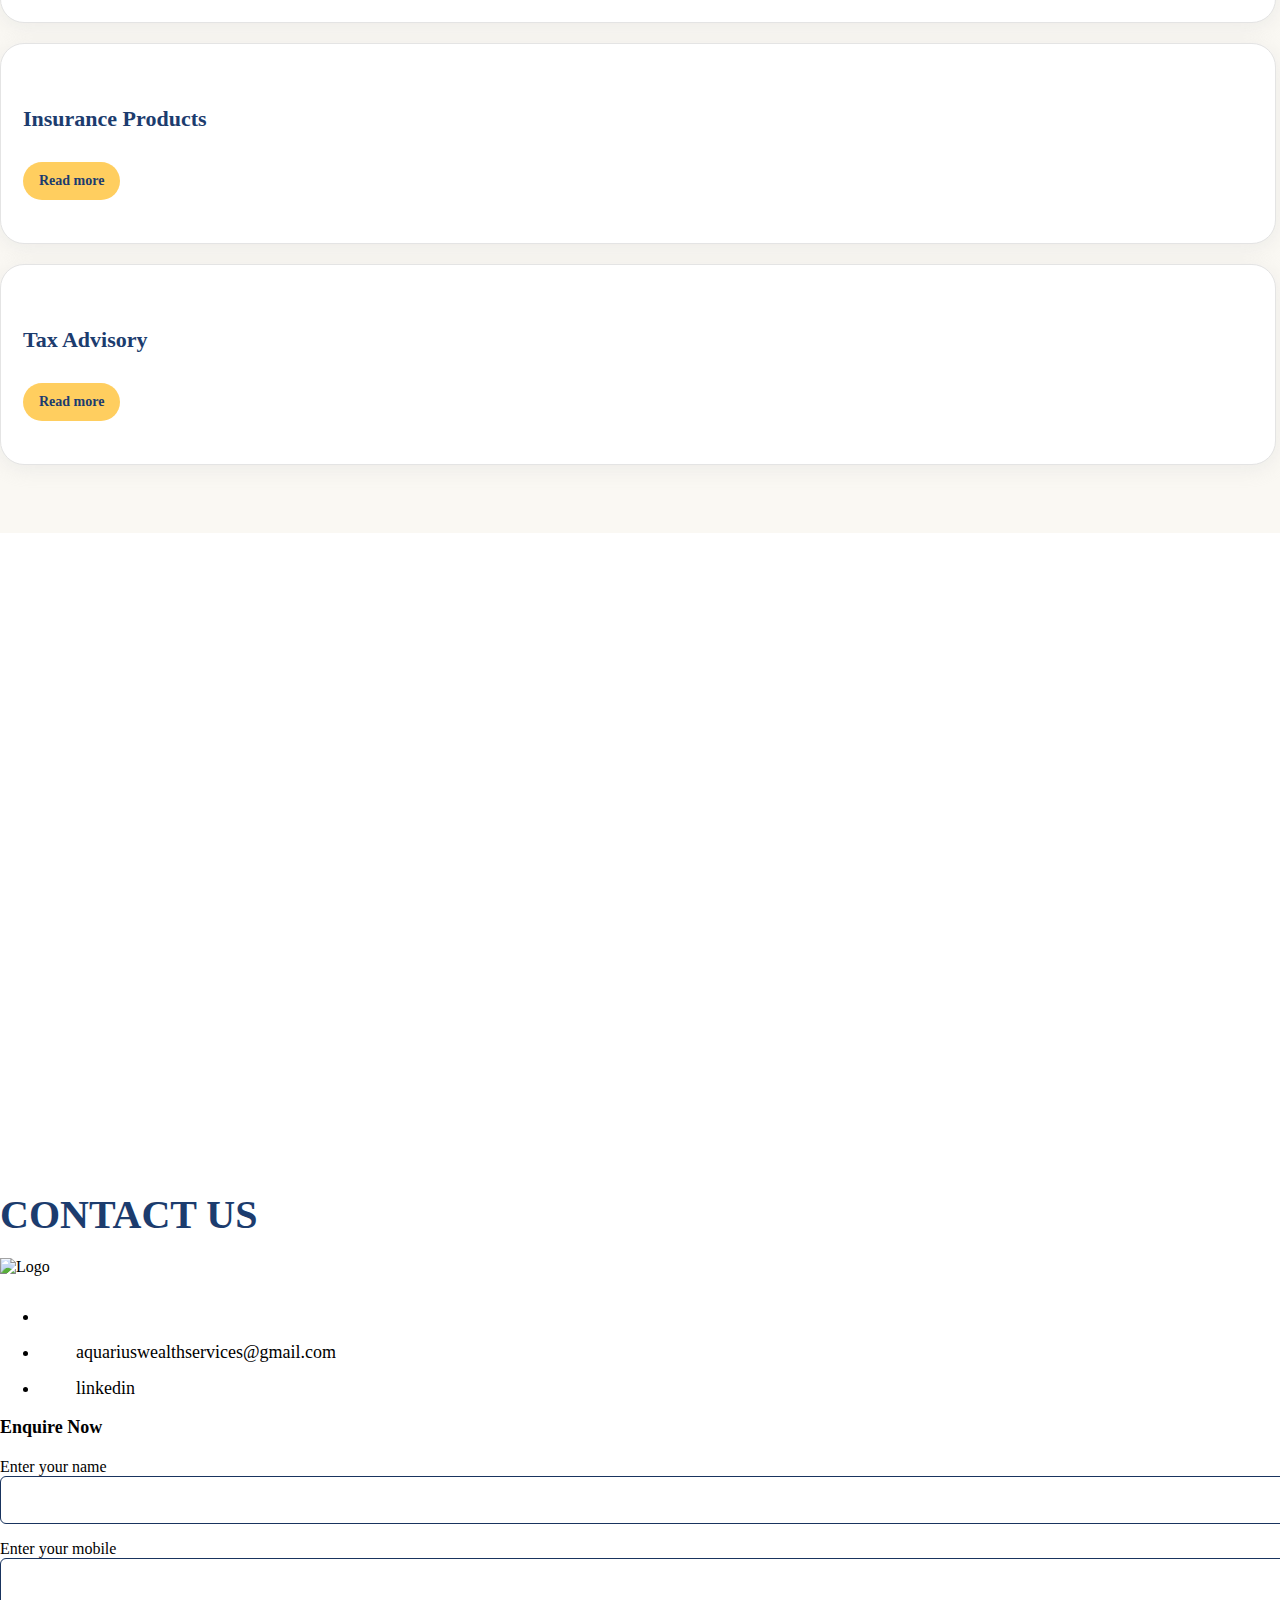
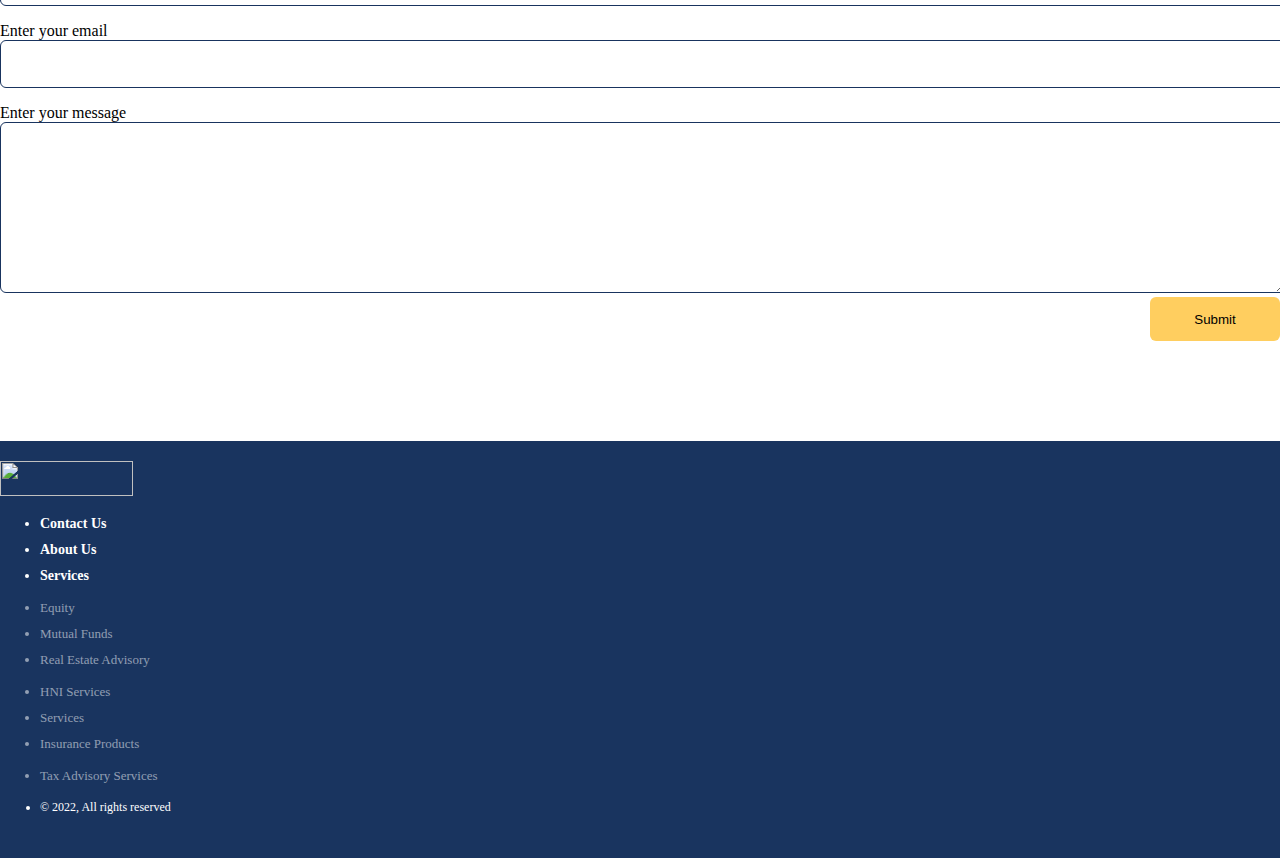
==== commit 2cfb4db0: "address updated" ====
--- a/index.html
+++ b/index.html
@@ -240,17 +240,17 @@
             </div>
             <div class="row">
                 <div class="col-md-4">
-                    <h3>Head Office</h3>
+                    <!-- <h3>Head Office</h3>
                     <address>
                         18, 3rd Floor, No 2Door No 17 18, <br />
                         254-B, Opp. Sasmira, Faridabad, <br />
                         Delhi, 121001
 
-                    </address>
+                    </address> -->
                     <nav>
                         <ul class="contactSection">
-                            <li class="mobile">04023297161</li>
-                            <li class="email">help@aquarius.com</li>
+                            <li class="mobile"></li>
+                            <li class="email">aquariuswealthservices@gmail.com</li>
                             <li class="linkedIn">linkedin</li>
                         </ul>
                     </nav>
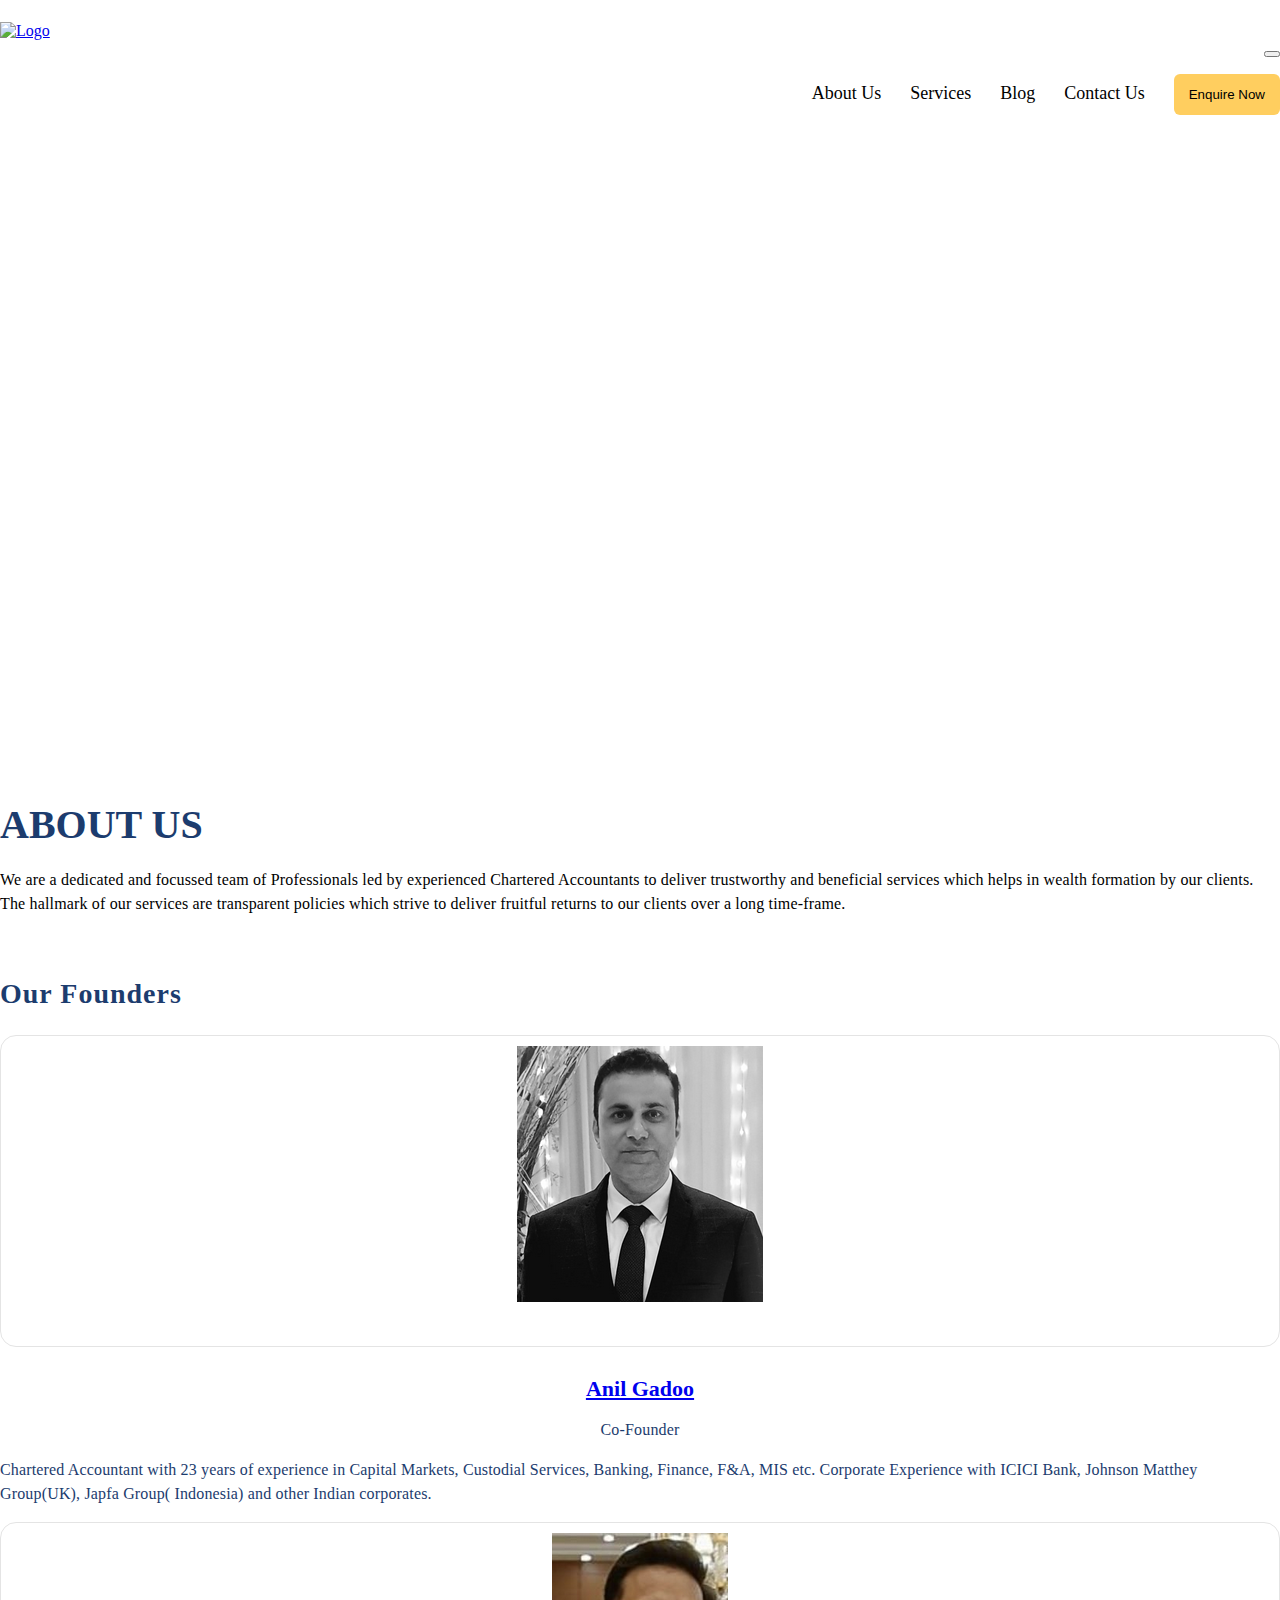
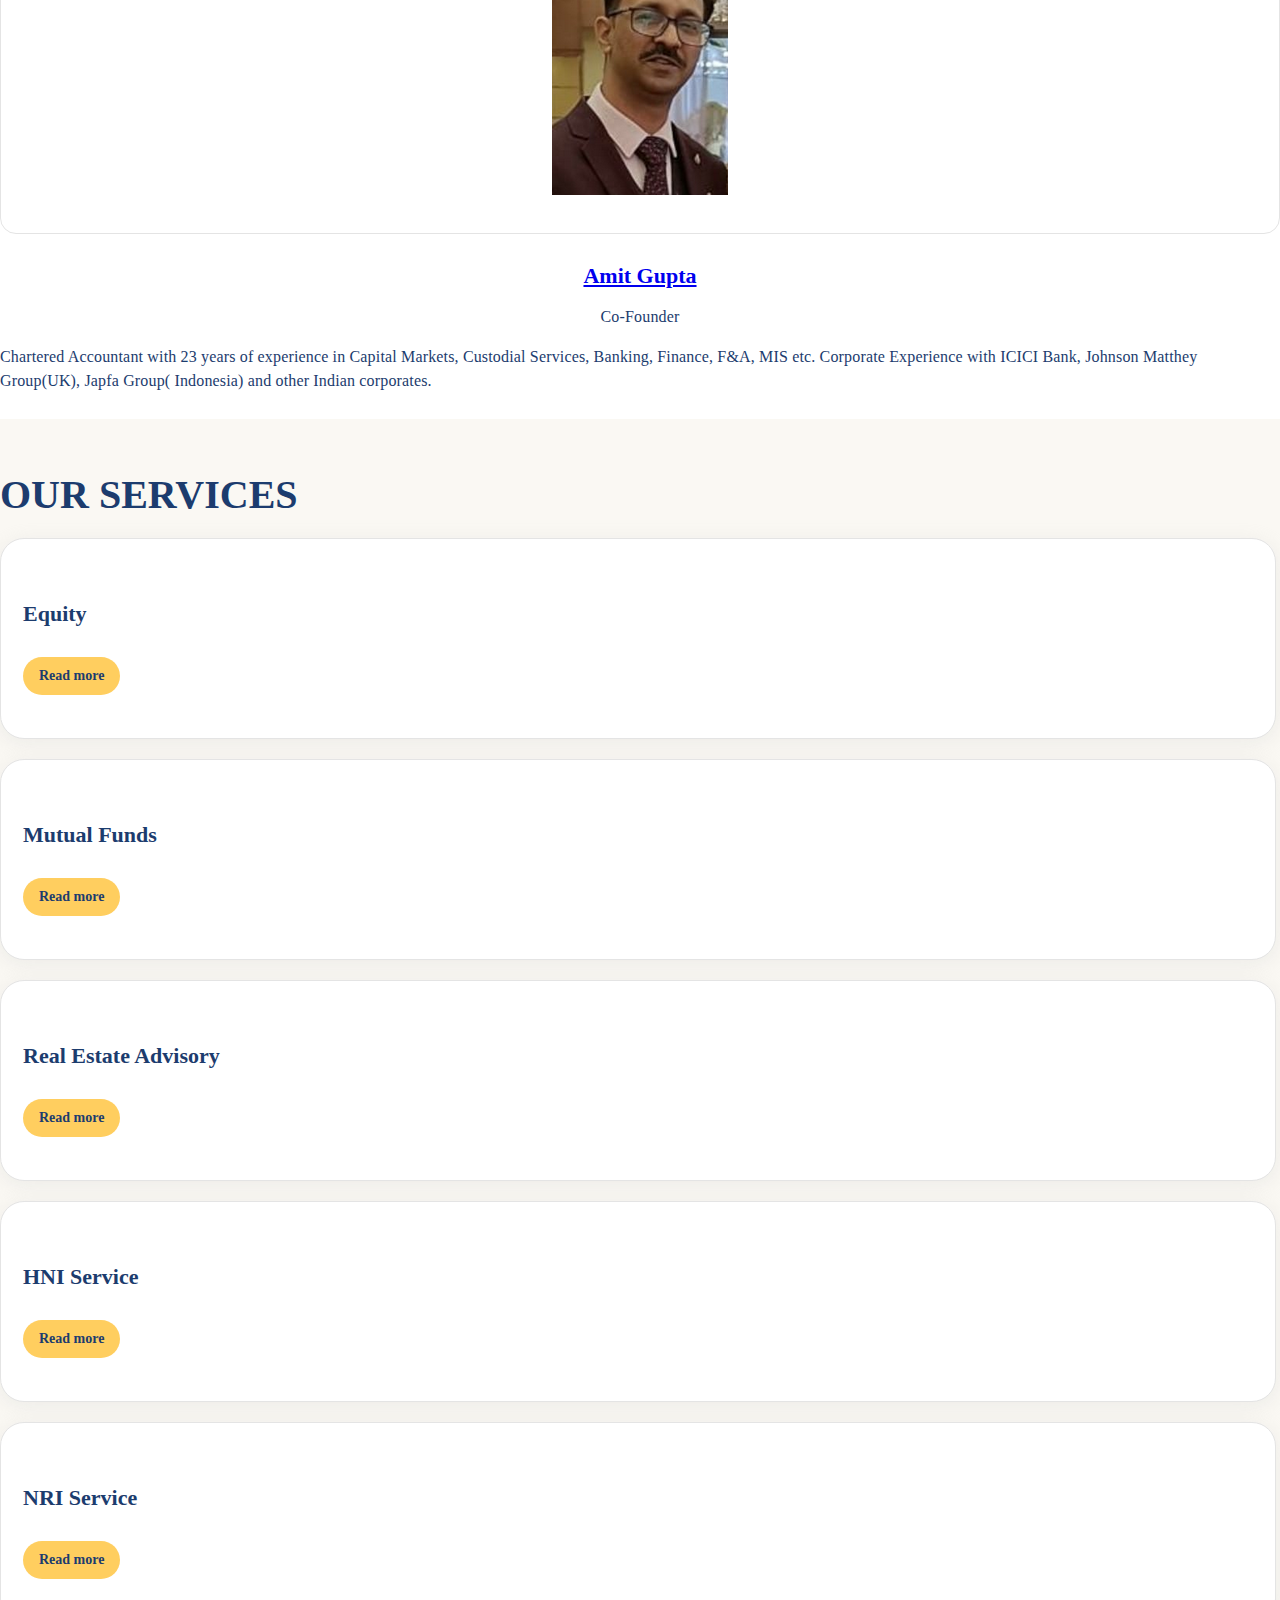
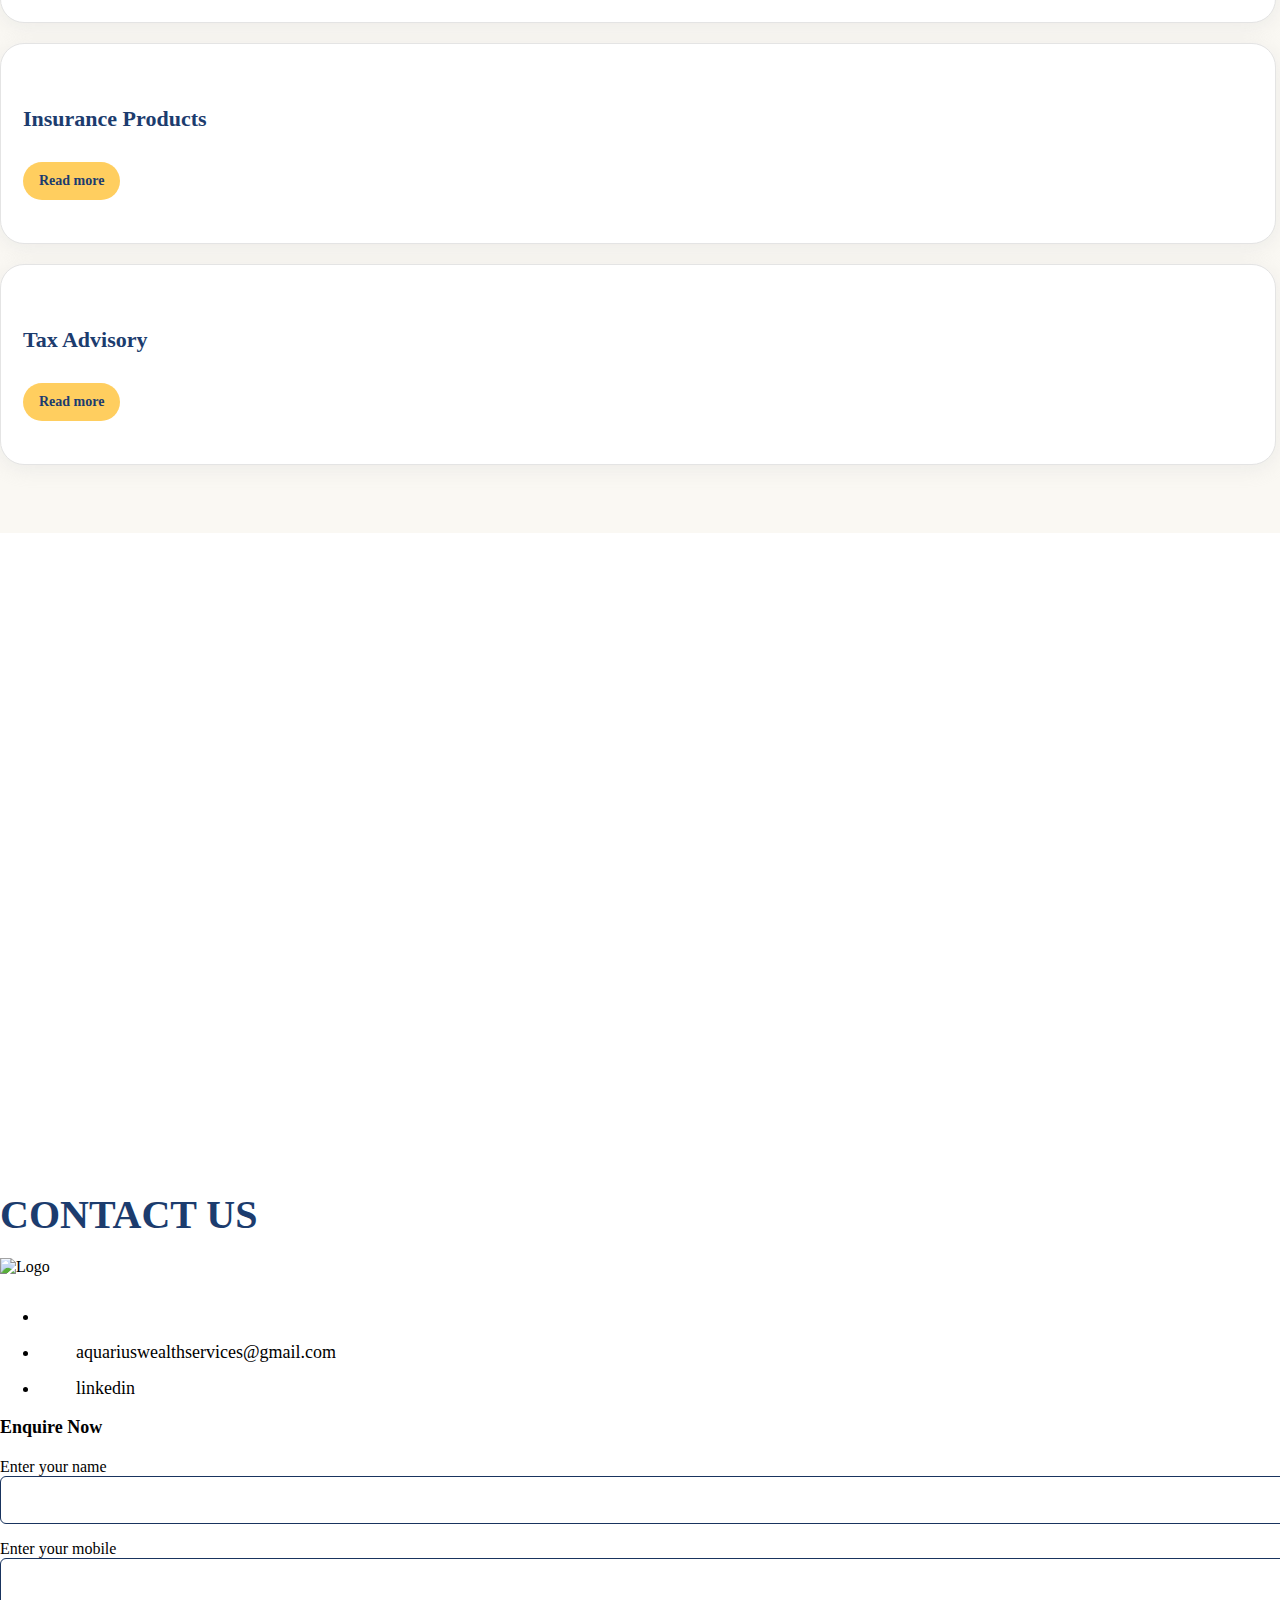
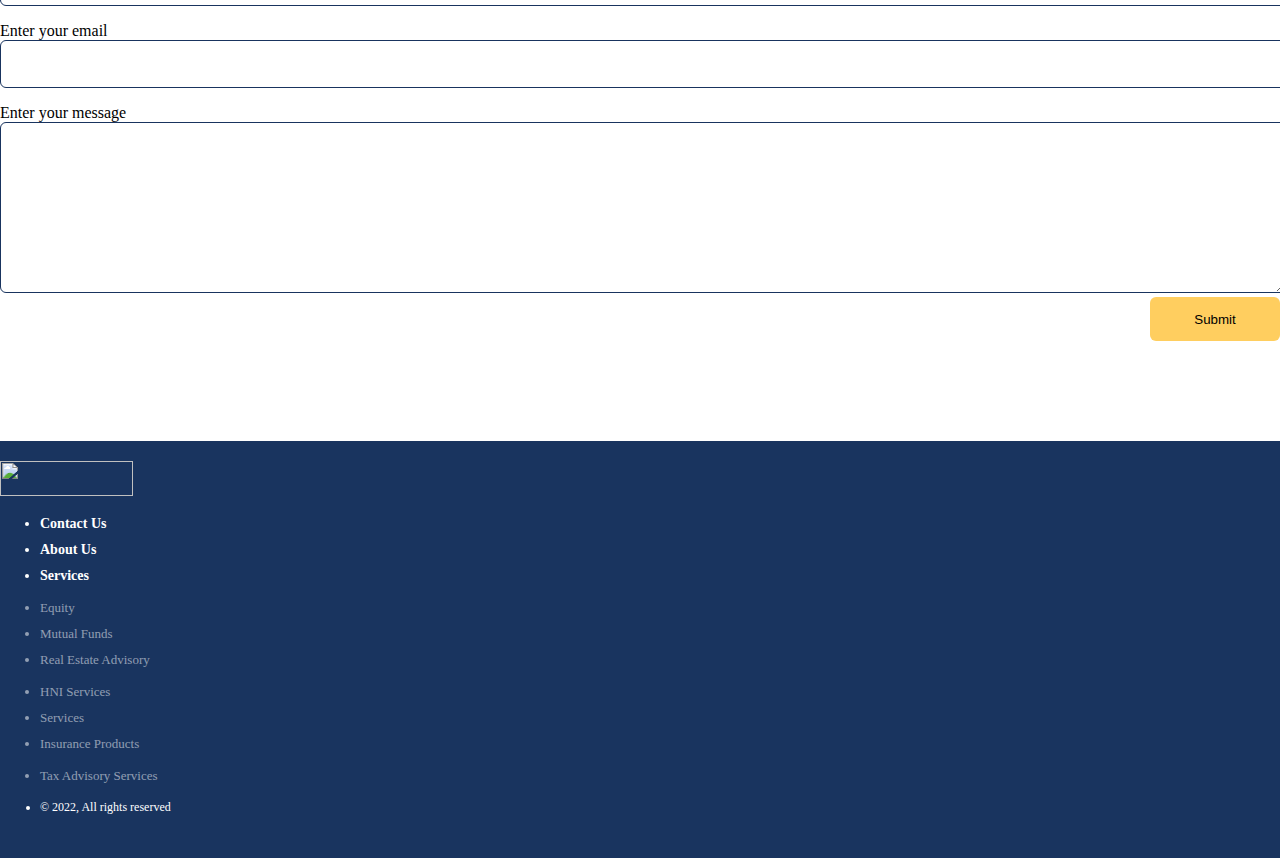
==== commit d71ed63f: "linked in profile added for amit" ====
--- a/index.html
+++ b/index.html
@@ -84,7 +84,7 @@
                     <div class="imageSpace">
                         <img src="images/amit-gupta.png" alt="Co-Founder">
                     </div>
-                    <h4>Amit Gupta</h4>
+                    <h4><a href="https://www.linkedin.com/in/ca-amit-gupta-51189855/">Amit Gupta</a></h4>
                     <p>Co-Founder</p>
                     <p class="profile-detail">Chartered Accountant with 23 years of experience in Capital Markets, Custodial Services, Banking, Finance, F&A, MIS etc. Corporate Experience with ICICI Bank, Johnson Matthey Group(UK), Japfa Group( Indonesia) and other Indian corporates.</p>
                 </div>
--- a/css/styles.css
+++ b/css/styles.css
@@ -139,6 +139,9 @@
     font-size: 18px;
     color: #1C3C6E;
     font-weight: 100;
+}
+.aboutWrapper .directorsGroup .profile-detail {
+    text-align: left;
 }
 /* Styles for About Us section ends*/
 
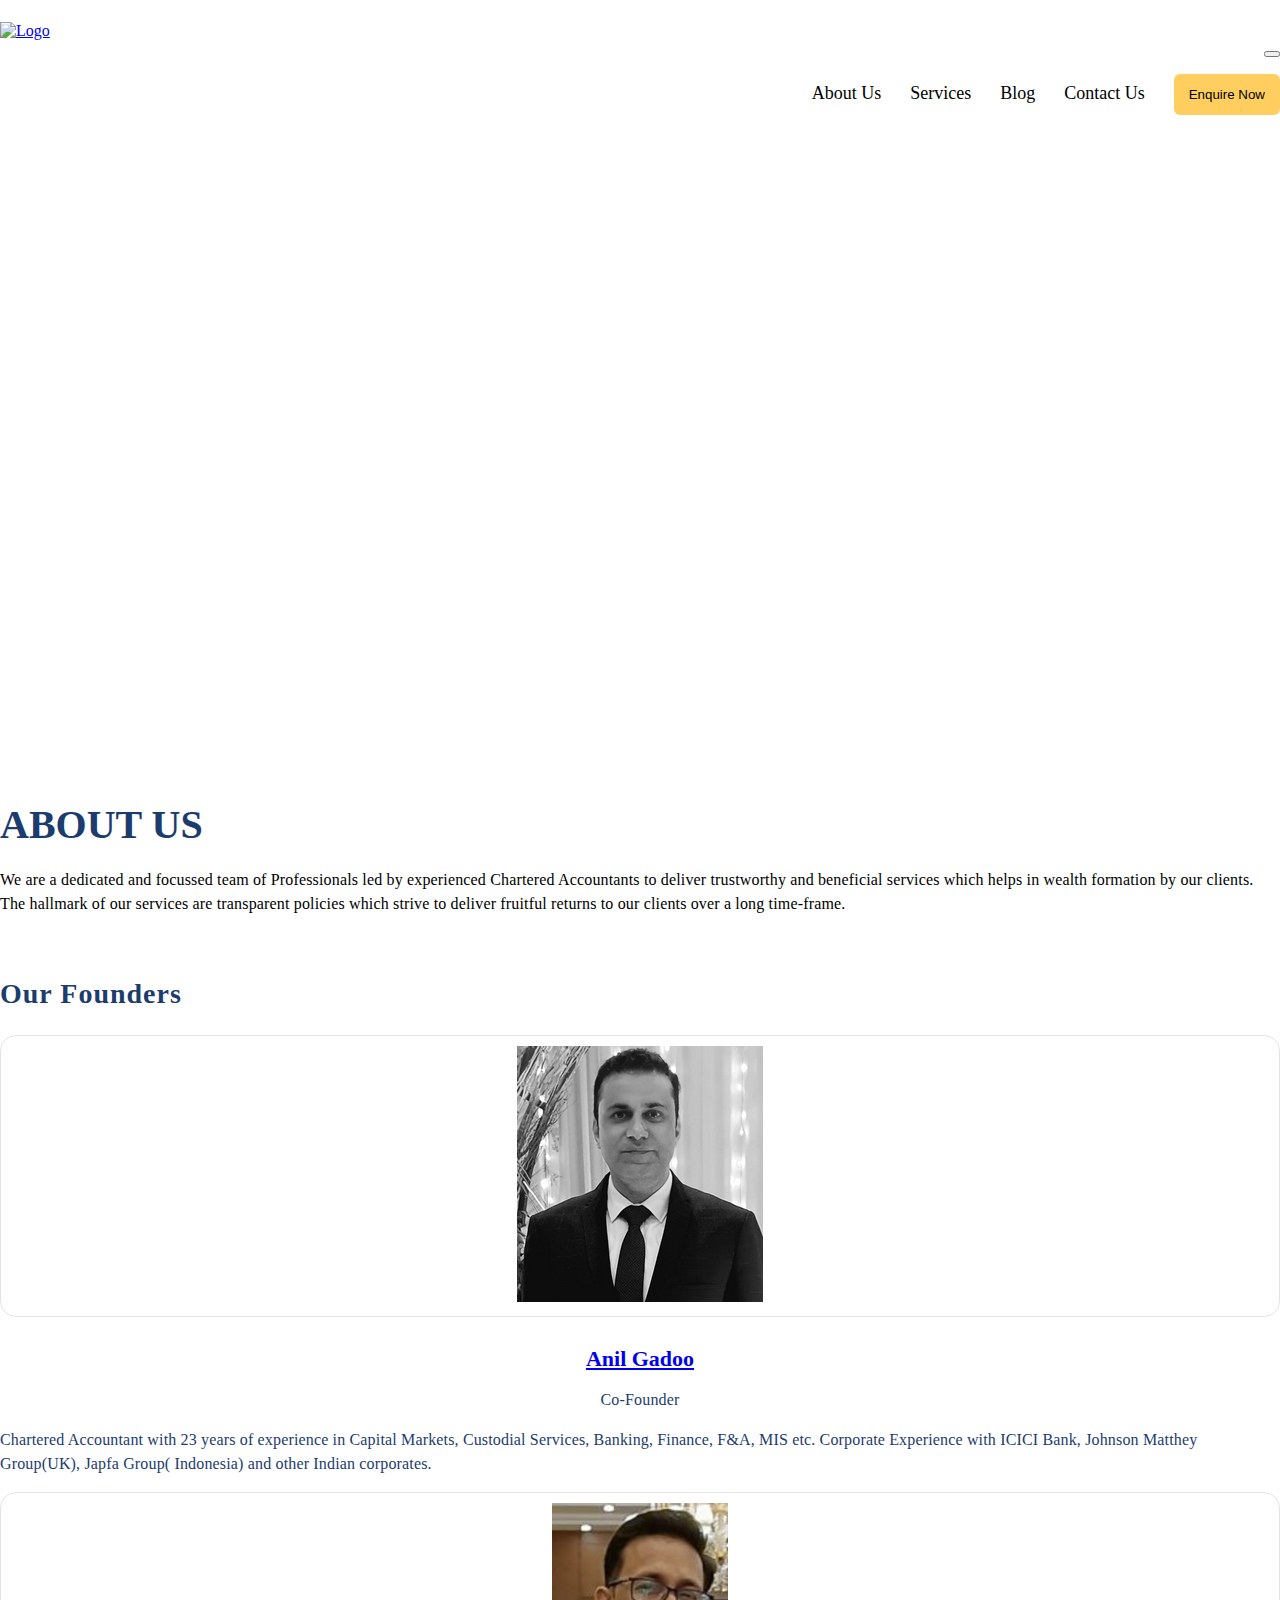
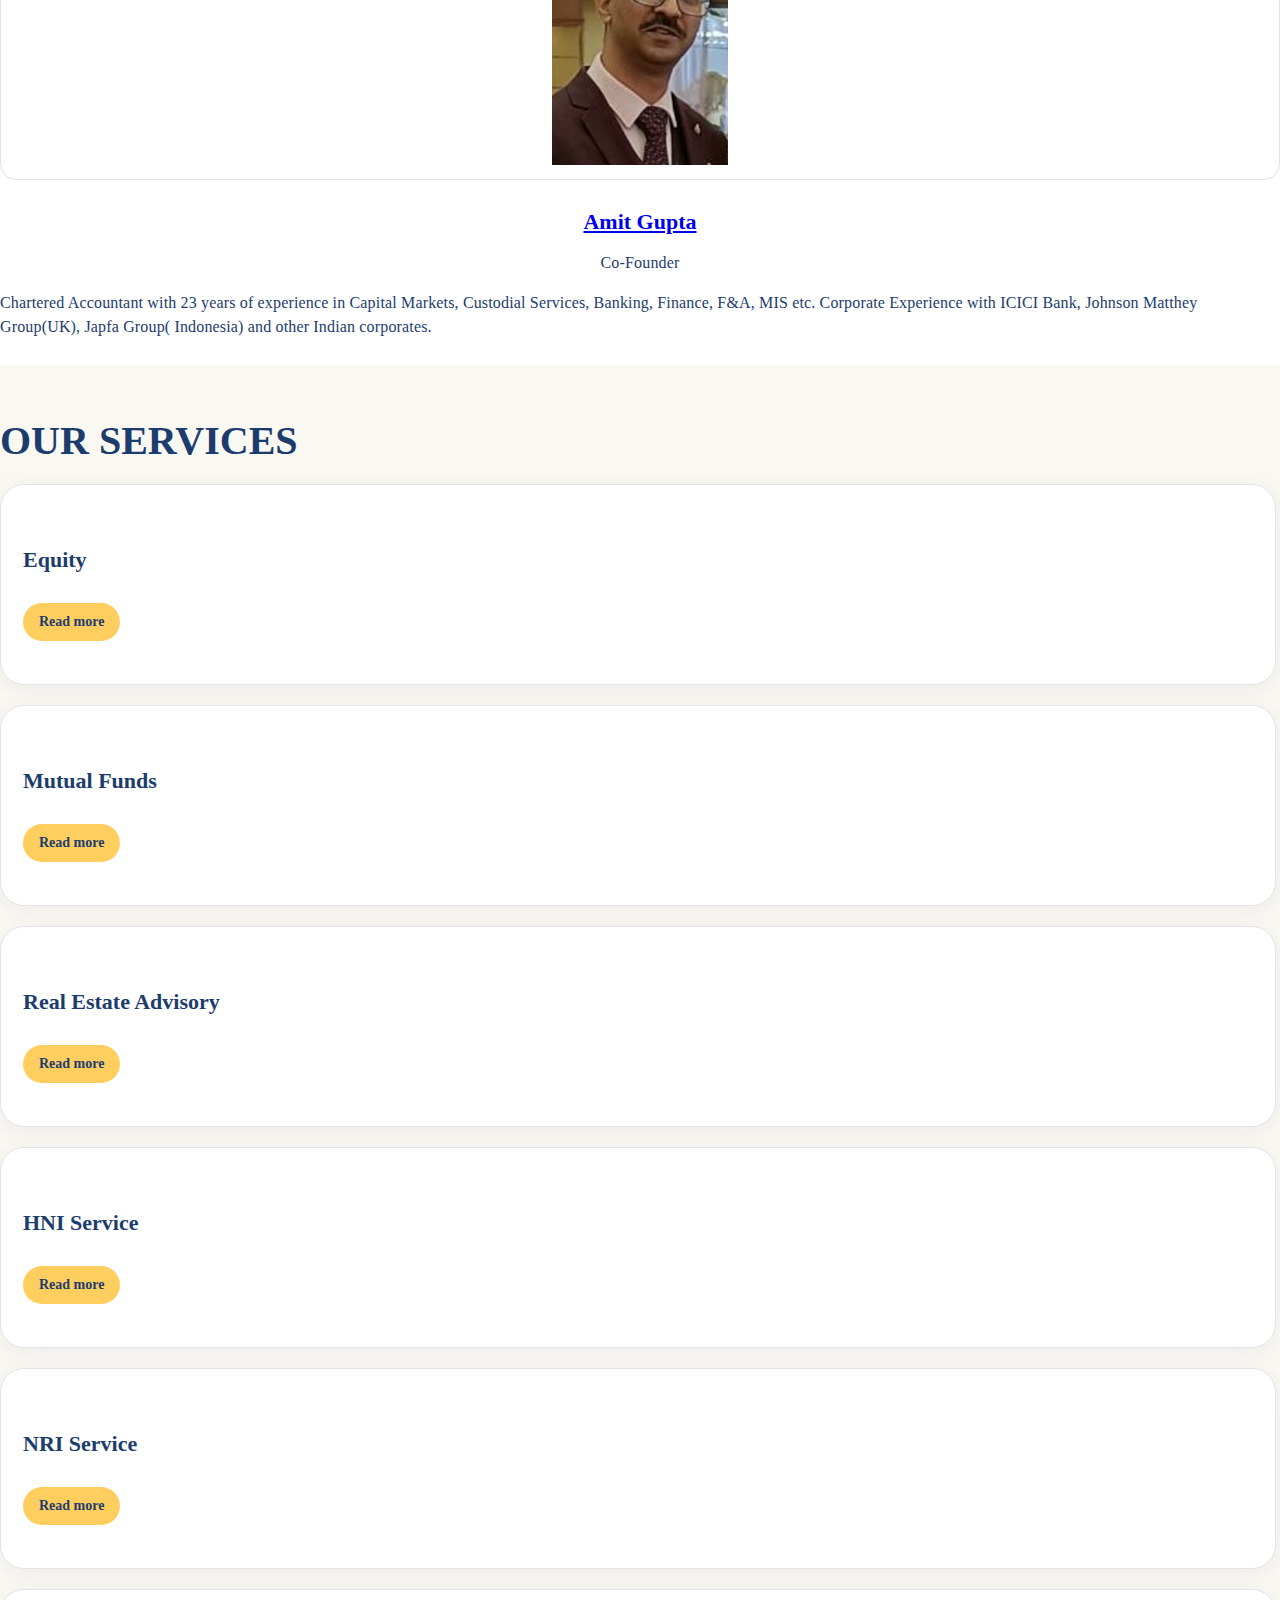
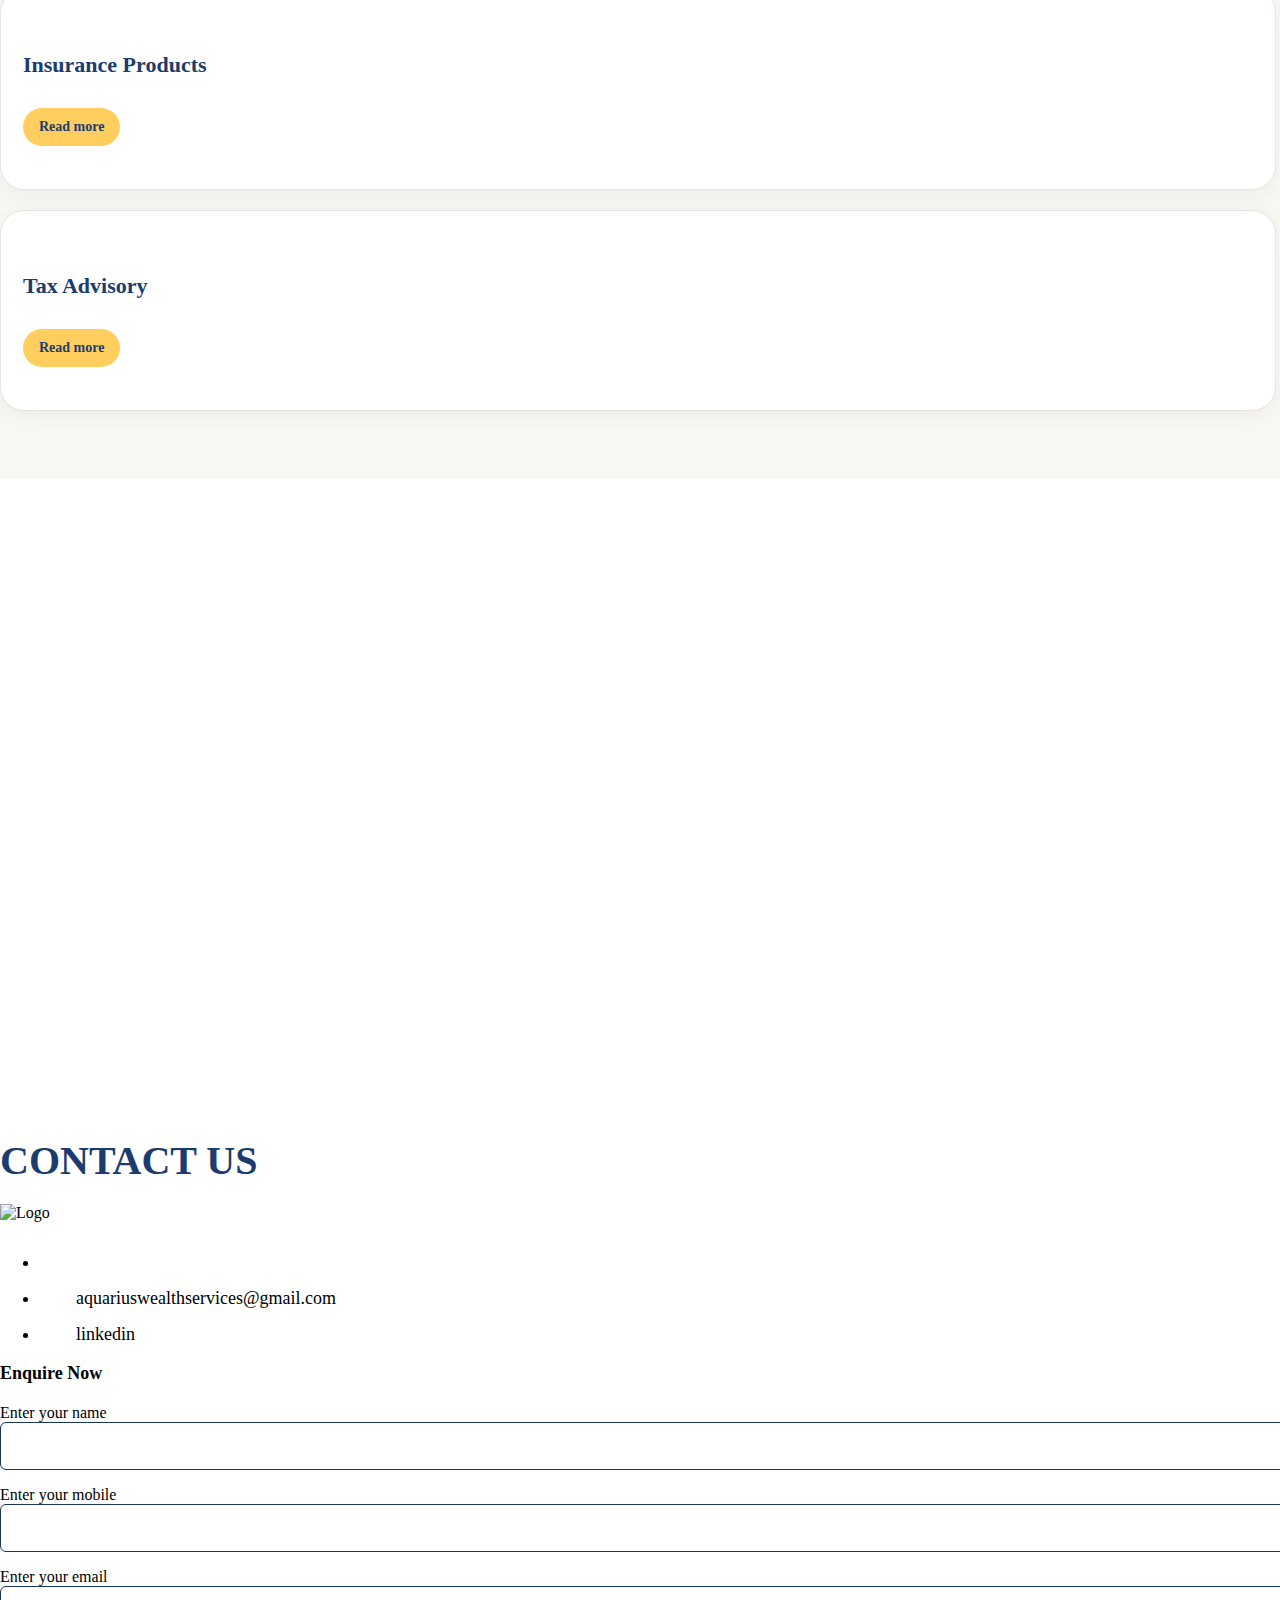
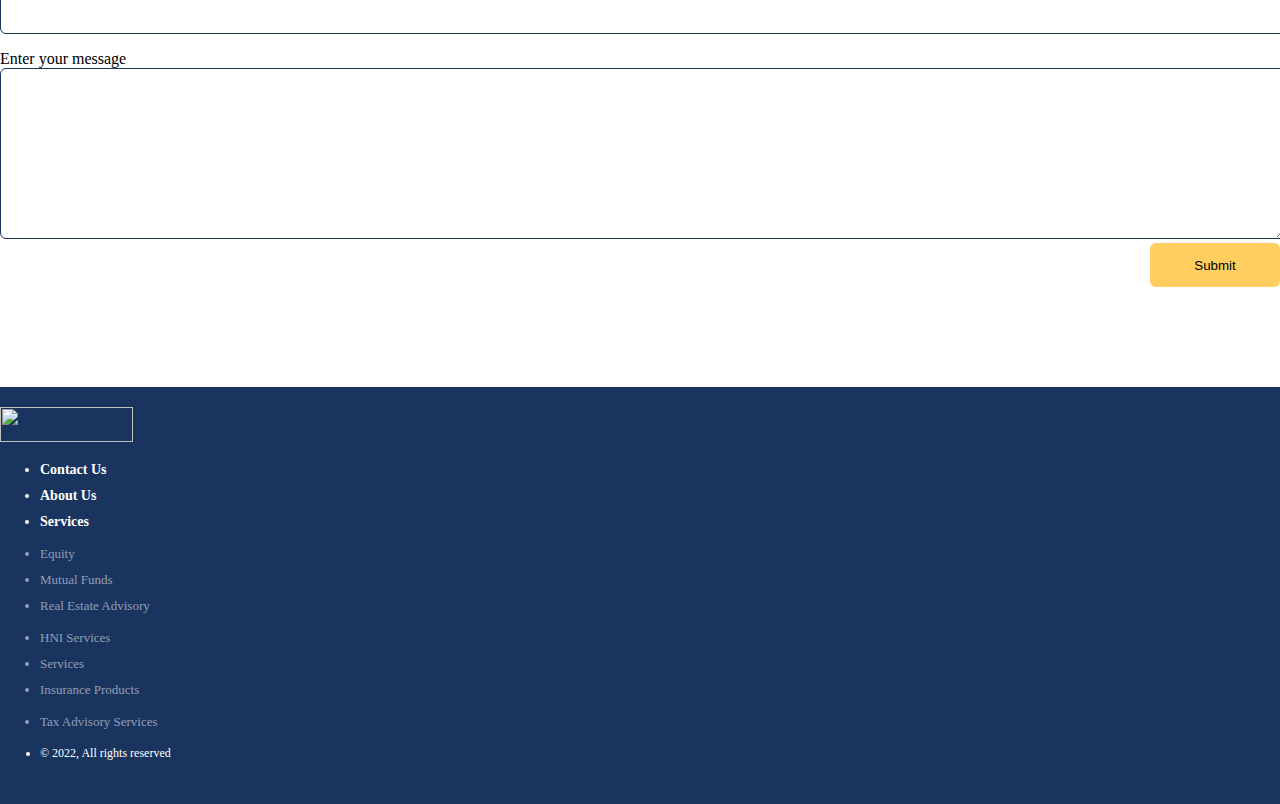
==== commit 6c75fc7f: "founder box alignment issue fixes in lower screens and other fixes" ====
--- a/index.html
+++ b/index.html
@@ -72,7 +72,7 @@
             </div>
             <div class="row">
                 <h3>Our Founders</h3>
-                <div class="col-md-3 col-6 directorsGroup">
+                <div class="col-md-6 col-6 directorsGroup">
                     <div class="imageSpace">
                         <img src="images/anil-gadoo.png" alt="Co-Founder">
                     </div>
@@ -80,7 +80,7 @@
                     <p>Co-Founder</p>
                     <p class="profile-detail">Chartered Accountant with 23 years of experience in Capital Markets, Custodial Services, Banking, Finance, F&A, MIS etc. Corporate Experience with ICICI Bank, Johnson Matthey Group(UK), Japfa Group( Indonesia) and other Indian corporates.</p>
                 </div>
-                <div class="col-md-3 col-6 directorsGroup">
+                <div class="col-md-6 col-6 directorsGroup">
                     <div class="imageSpace">
                         <img src="images/amit-gupta.png" alt="Co-Founder">
                     </div>
@@ -257,27 +257,27 @@
                 </div>
                 <div class="col-md-8">
                     <h3>Enquire Now</h3>
-                    <form action="https://getform.io/f/4e983538-5e81-46e4-9490-9d95e7231086" method="POST">
+                    <form action="https://getform.io/f/17998cda-e5bd-4eb4-9e25-73967a1a3f21" method="POST">
                         <div class="row">
                             <div class="col-md-6">
                                 <div>
                                     <label for="user-name">Enter your name</label>
-                                    <input type="text" name="user-name" required/>
+                                    <input class="p-1" type="text" name="user-name" required/>
                                 </div>
                                 <div>
                                     <label for="mobile">Enter your mobile</label>
-                                    <input type="number" name="mobile" required/>
+                                    <input class="p-1" type="number" name="mobile" required/>
                                 </div>
                                 <div>
                                    
                                     <label for="email">Enter your email</label>
-                                    <input type="email" name="email" required/>
+                                    <input class="p-1" type="email" name="email" required/>
                                 </div>
 
                             </div>
                             <div class="col-md-6">
                                 <label for="message">Enter your message</label>
-                                <textarea name="" id="" cols="30" rows="10" name="message" required></textarea>
+                                <textarea class="p-3" name="" id="" cols="30" rows="10" name="message" required></textarea>
                             </div>
                         </div>
                         <input type="submit" class="btnSubmit"></input>
--- a/css/styles.css
+++ b/css/styles.css
@@ -122,7 +122,6 @@
     border: 1px solid #E4E4E4;
     border-radius: 16px;
     margin-bottom: 25px;
-    height: 290px;
 } 
 .aboutWrapper .directorsGroup.profile-detail {
     text-align: left;
--- a/css/media-query.css
+++ b/css/media-query.css
@@ -62,6 +62,7 @@
 }
 .aboutWrapper img{
     width: 100%;
+    height: 400px
 }
 .aboutWrapper .directorsGroup{
     margin-bottom: 20px;
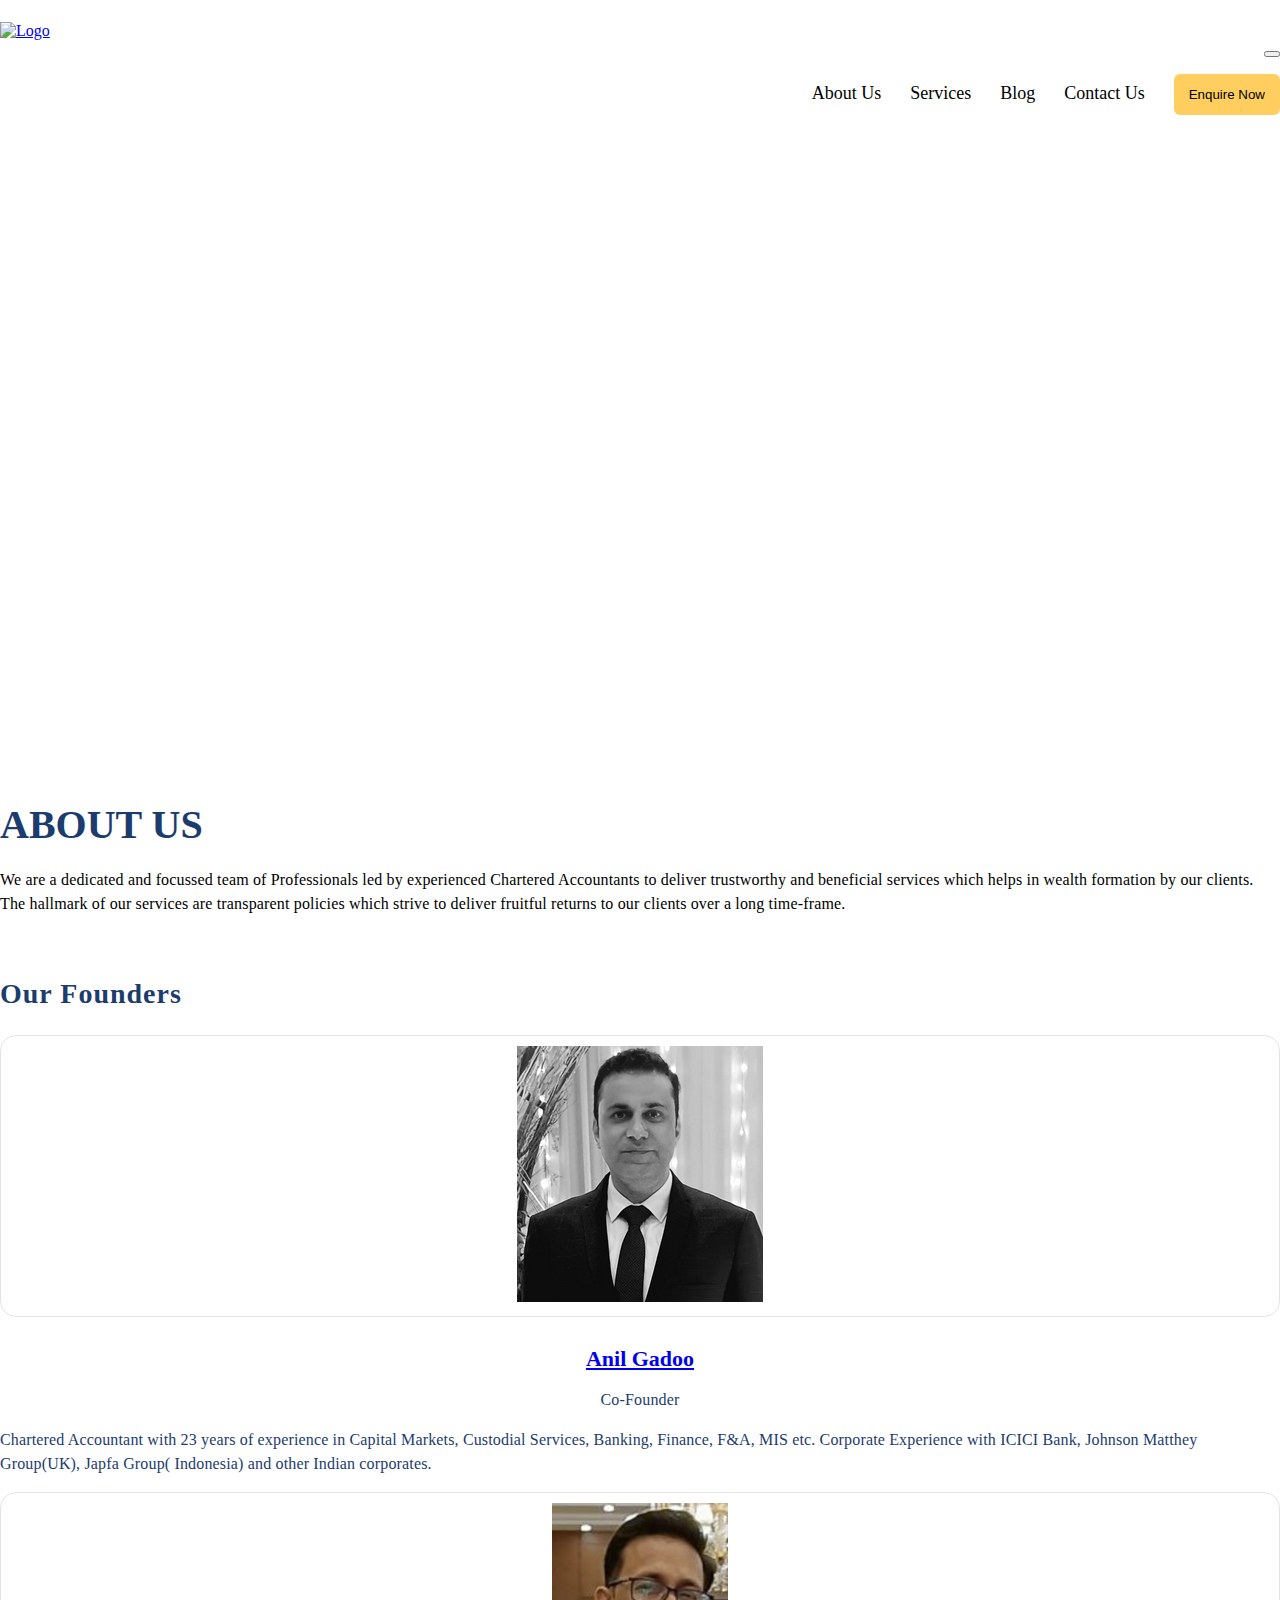
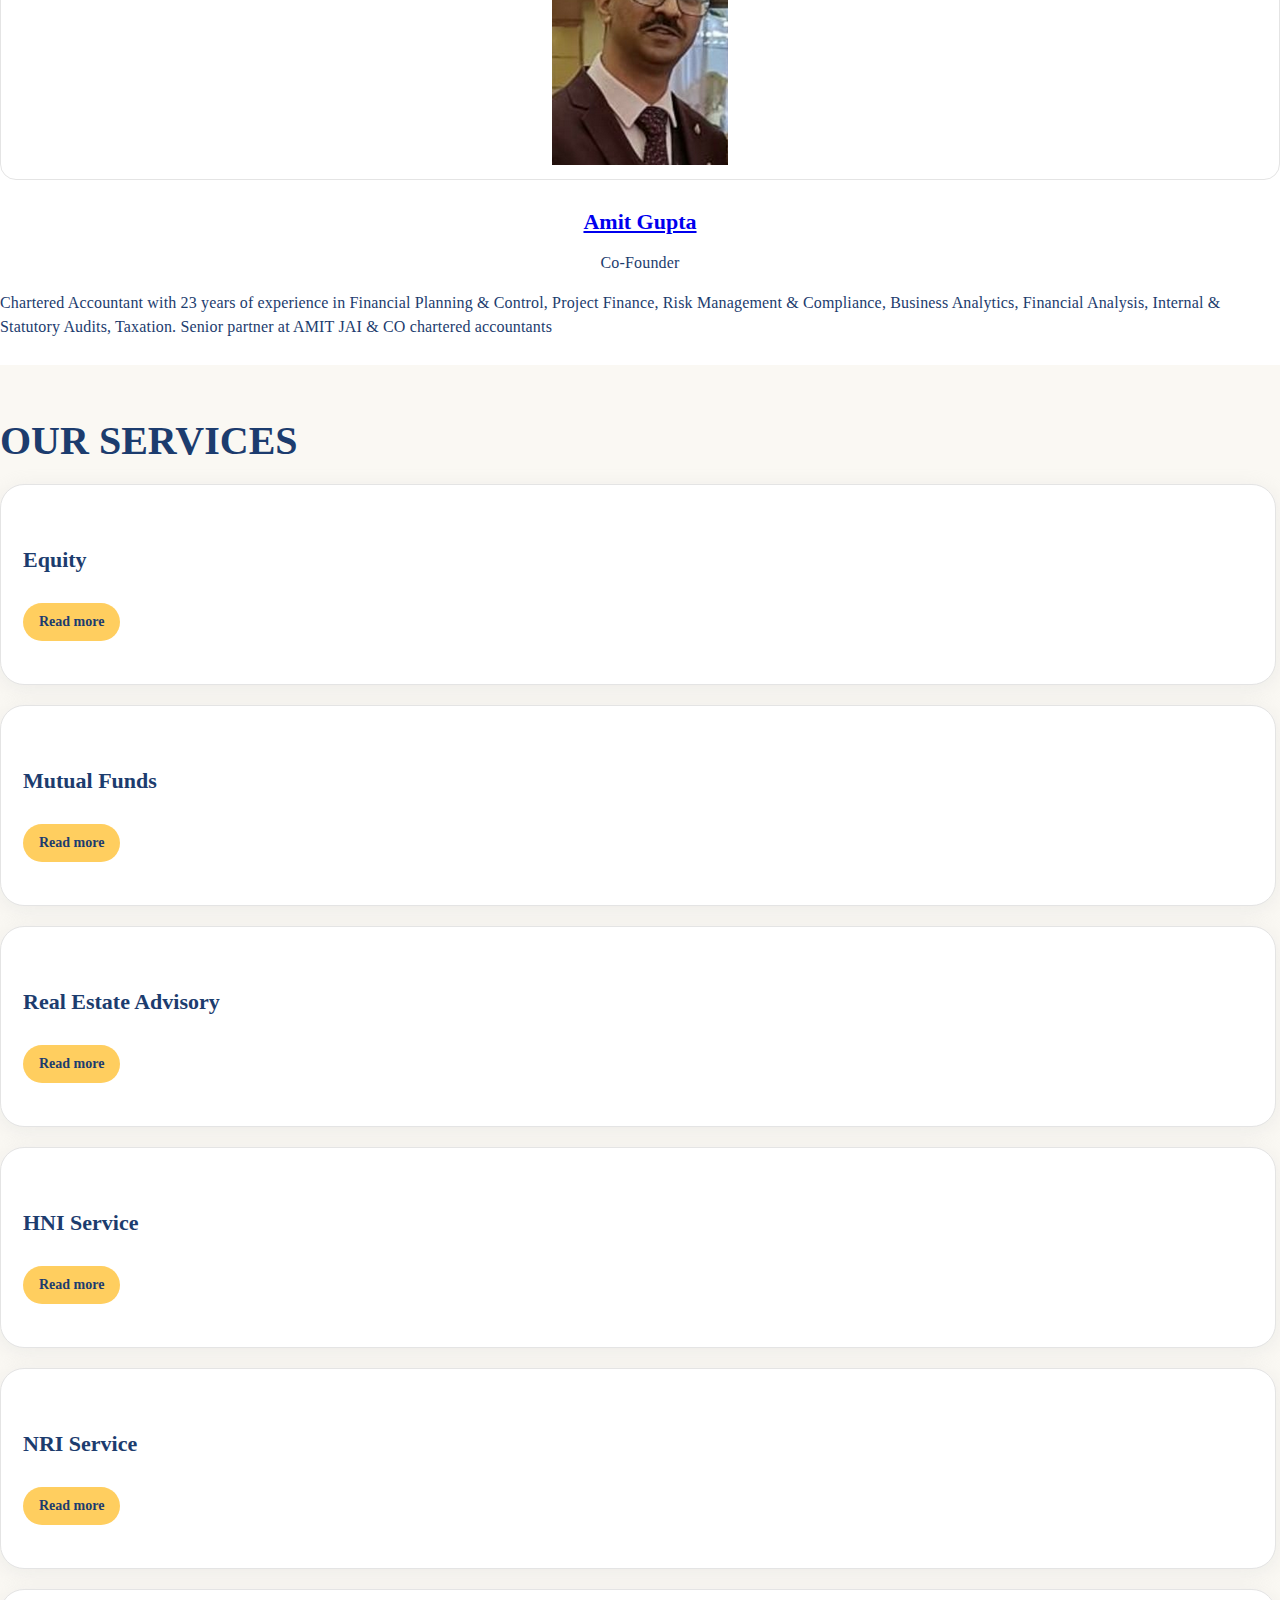
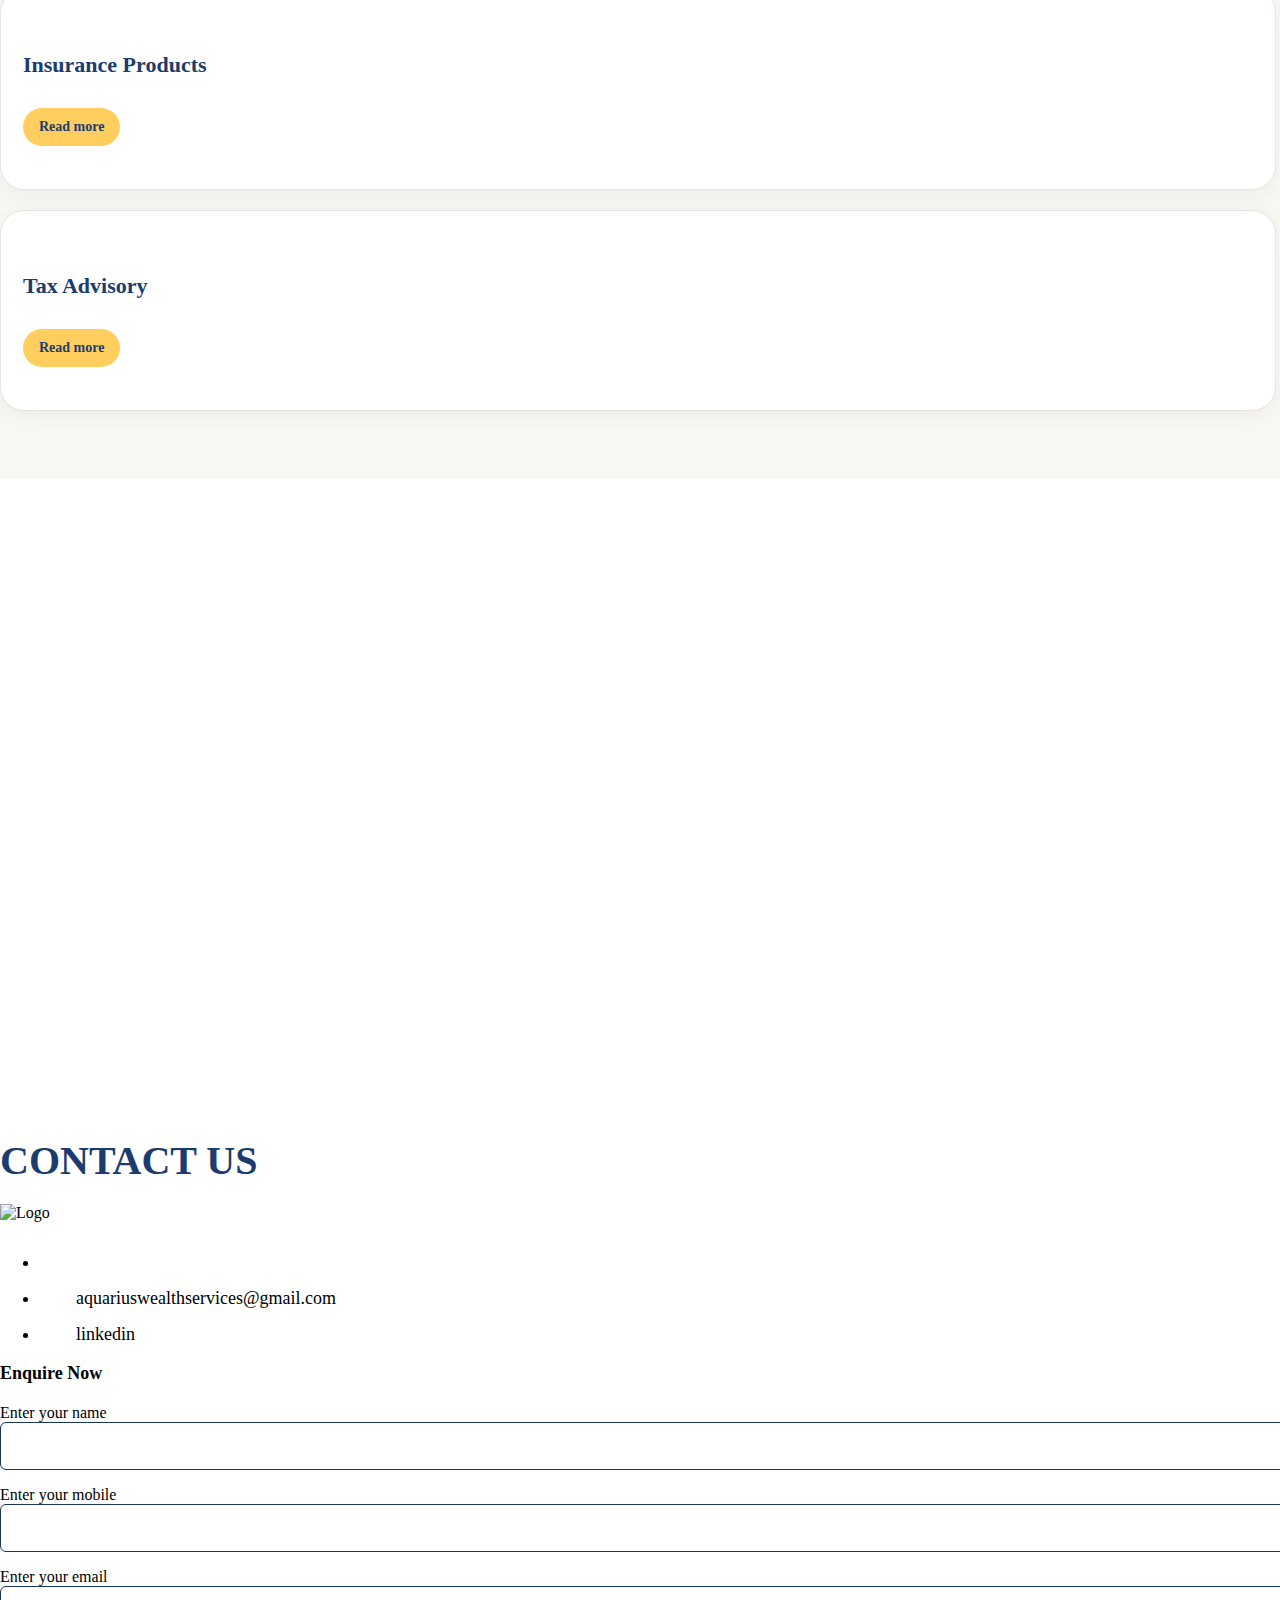
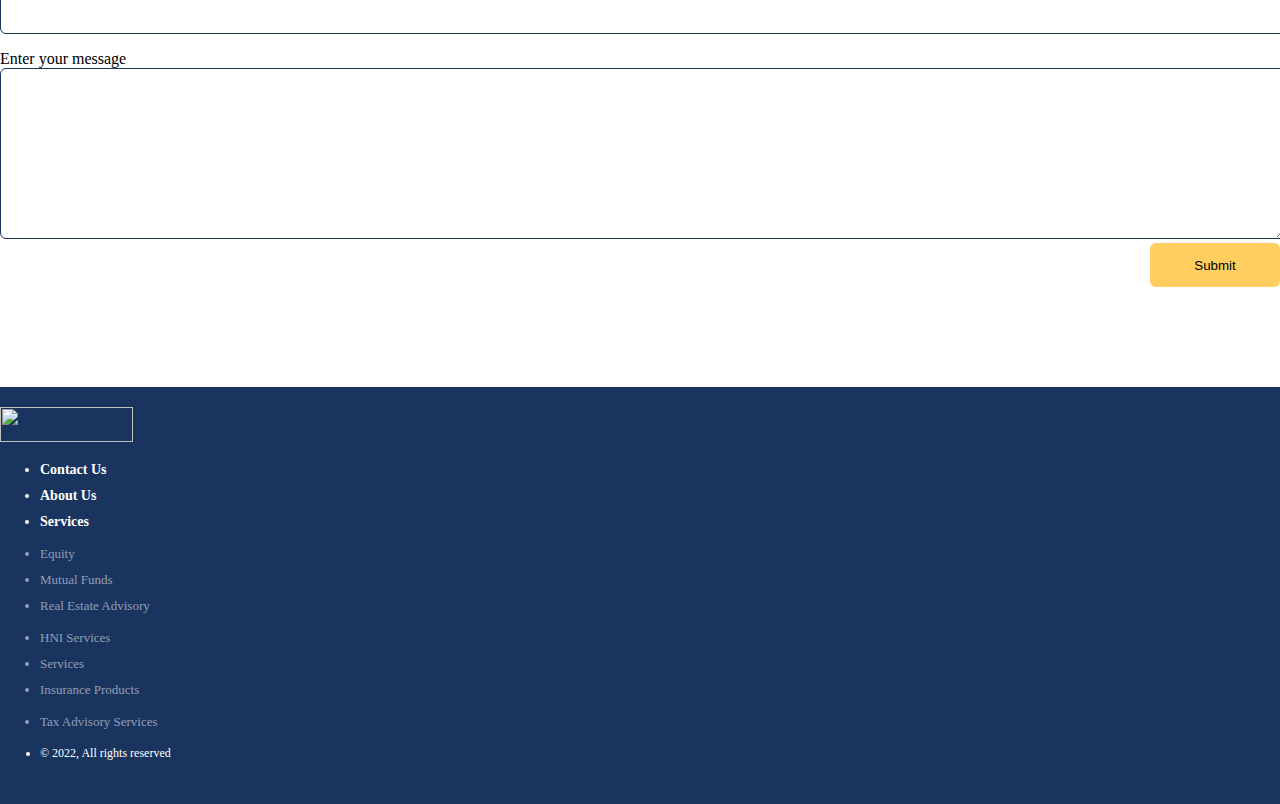
==== commit 1de23446: "changed cfounder profile description" ====
--- a/index.html
+++ b/index.html
@@ -86,7 +86,7 @@
                     </div>
                     <h4><a href="https://www.linkedin.com/in/ca-amit-gupta-51189855/">Amit Gupta</a></h4>
                     <p>Co-Founder</p>
-                    <p class="profile-detail">Chartered Accountant with 23 years of experience in Capital Markets, Custodial Services, Banking, Finance, F&A, MIS etc. Corporate Experience with ICICI Bank, Johnson Matthey Group(UK), Japfa Group( Indonesia) and other Indian corporates.</p>
+                    <p class="profile-detail">Chartered Accountant with 23 years of experience in Financial Planning & Control, Project Finance, Risk Management & Compliance, Business Analytics, Financial Analysis, Internal & Statutory Audits, Taxation. Senior partner at AMIT JAI & CO chartered accountants</p>
                 </div>
 
             </div>
--- a/css/media-query.css
+++ b/css/media-query.css
@@ -62,7 +62,6 @@
 }
 .aboutWrapper img{
     width: 100%;
-    height: 400px
 }
 .aboutWrapper .directorsGroup{
     margin-bottom: 20px;
